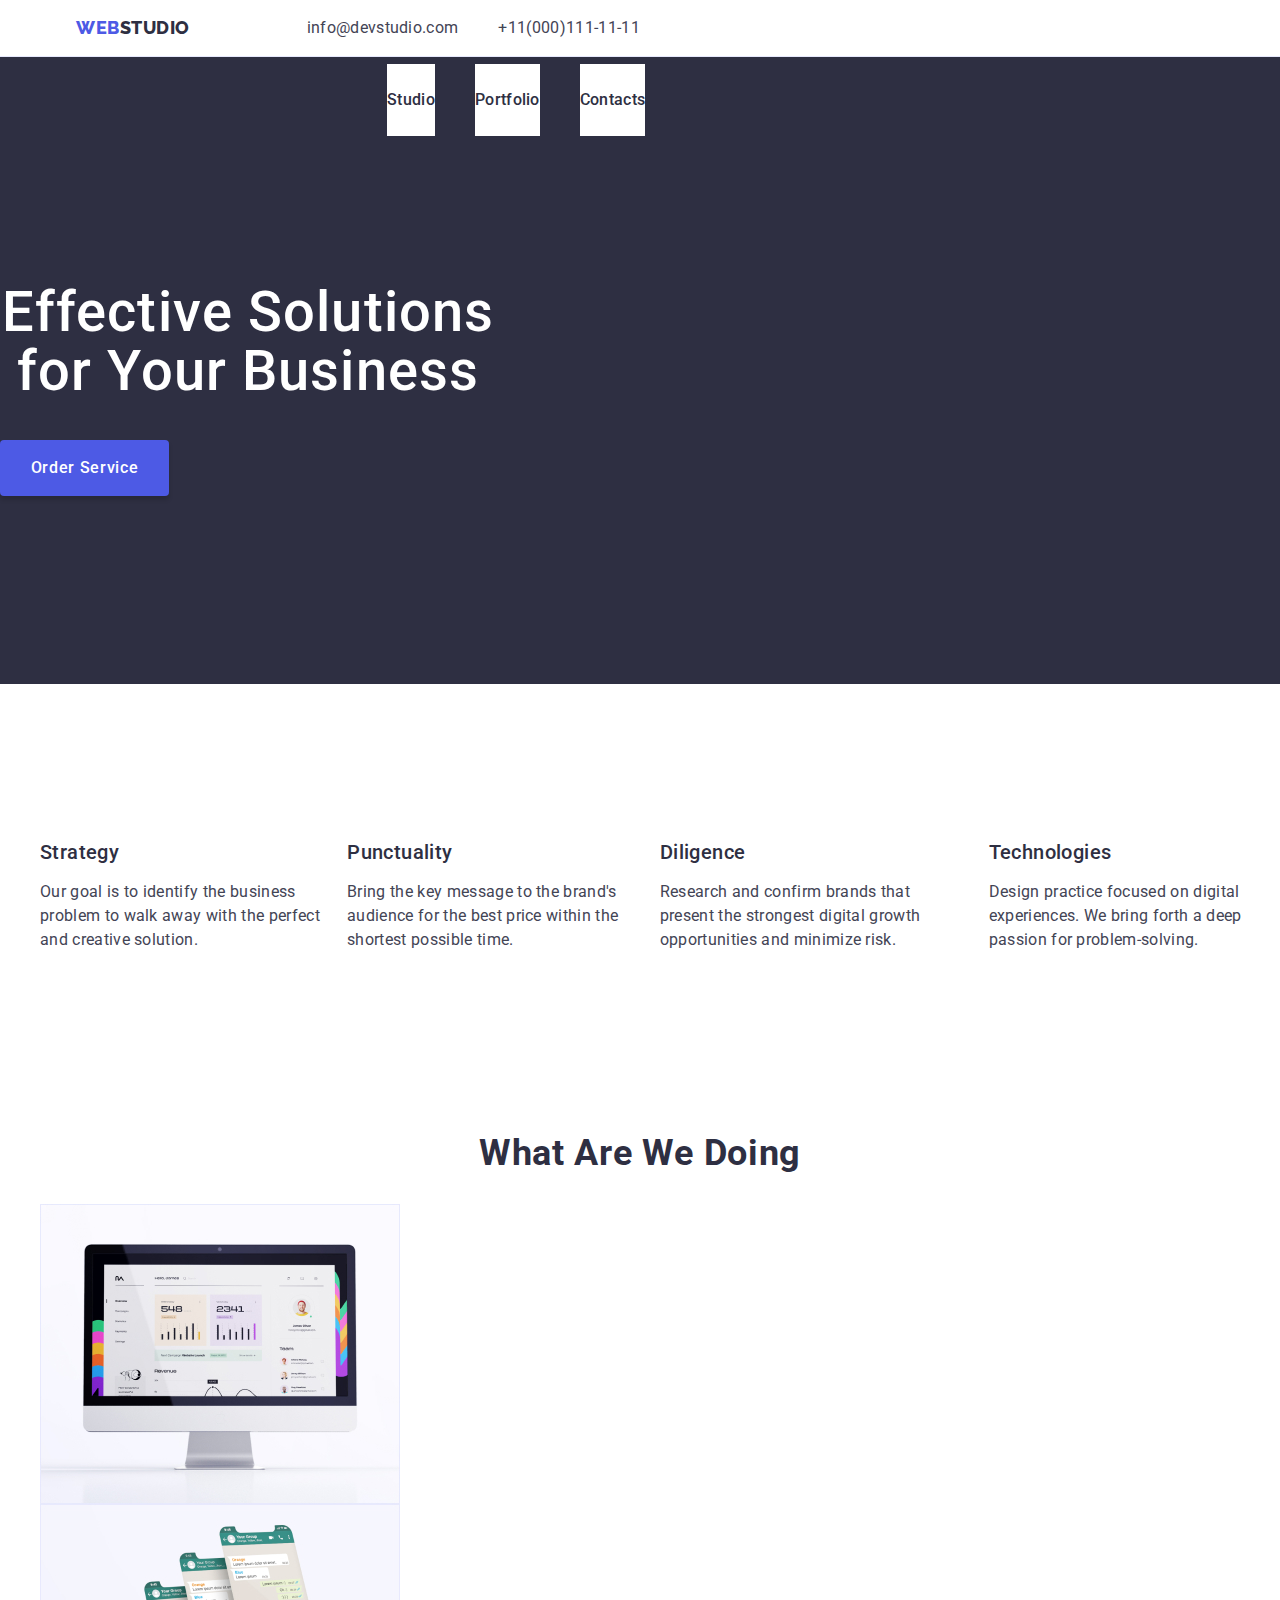
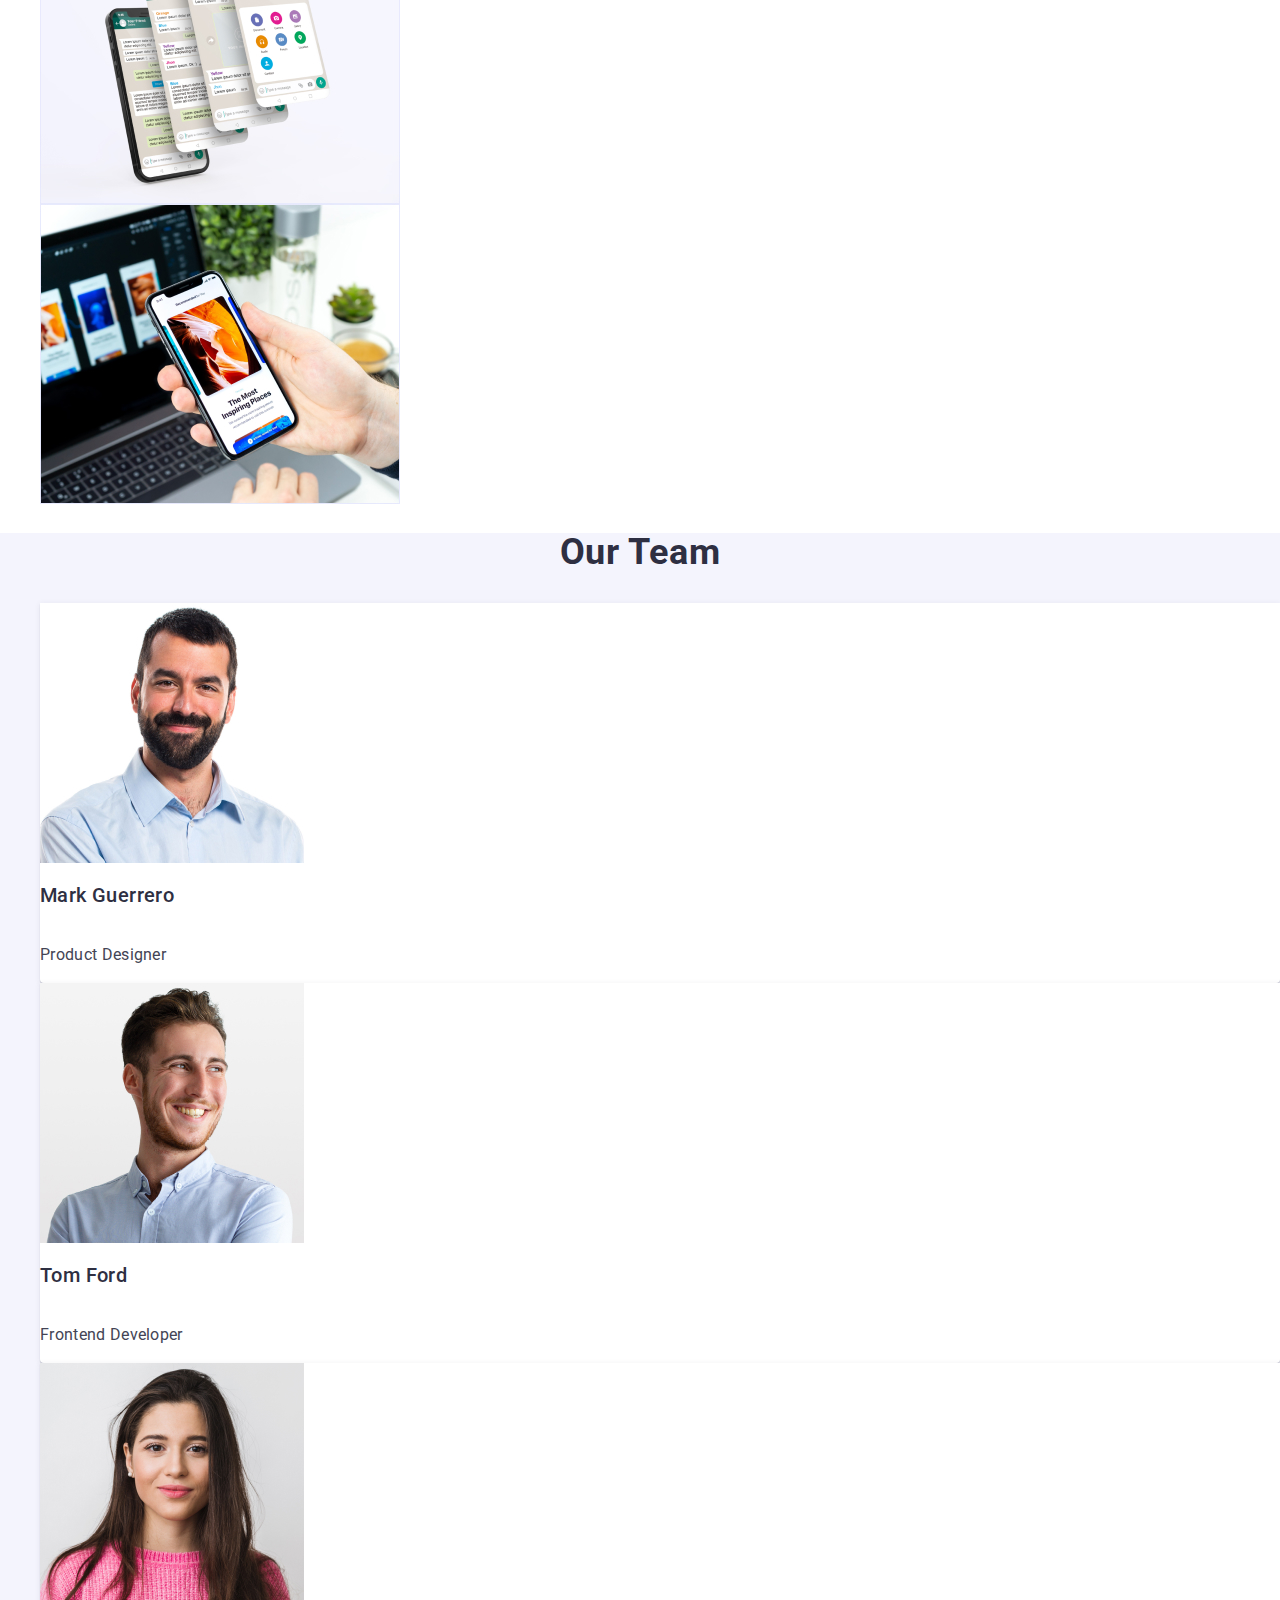
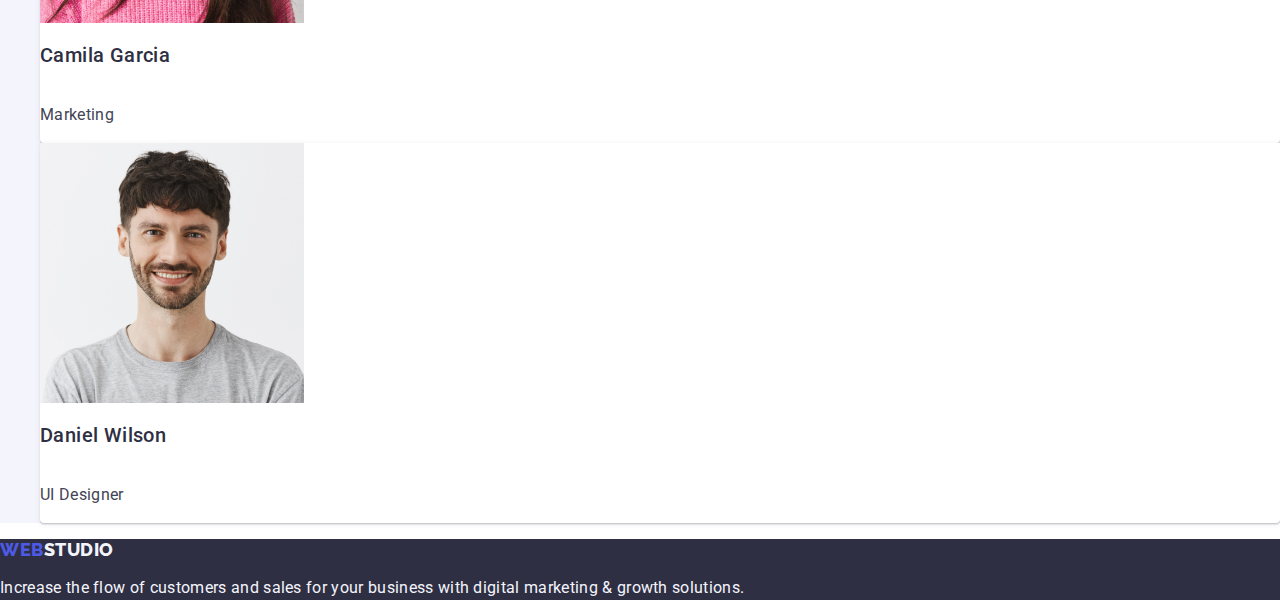
==== index.html @ 5488b792 "123" ====
<!DOCTYPE html>
<html lang="en">
    <head>
    <meta charset="UTF-8" />
    <meta http-equiv="X-UA-Compatible" content="IE=edge" />
    <meta name="viewport" content="width=device-width, initial-scale=1.0" />
    <title>Document</title>
    <link rel="stylesheet" href="css/modern-normalize.min.css">
    <link rel="stylesheet" href="./css/styles.css" />
    <link rel="preconnect" href="https://fonts.googleapis.com">
    <link rel="preconnect" href="https://fonts.gstatic.com" crossorigin>
    <link href="https://fonts.googleapis.com/css2?family=Raleway:wght@800&family=Roboto:ital,wght@0,400;0,500;0,700;1,100&display=swap" rel="stylesheet">
</head>
 <body class="body">
    <!--hat-->
    <header class="header">
      <div class="div-head container">
        <nav class="nav-header">
        <a href="./index.html" class="logo-link link">Web<span class="logo-linktwo">Studio</span></a>
          <ul class="ul-header list">
            <li class="li-header"><a href="./index.html" class="li-headera link">Studio</a></li>
            <li class="li-header"><a href="./portfolio.html" class="li-headera link">Portfolio</a></li>
            <li class="li-header"><a href="" class="li-headera link">Contacts</a></li>
          </ul>
        </nav>
        <address class="adresa">
          <ul class="ul-adresa list">
            <li class="li-headeradress">
              <a href="mailto:info@devstudio.com" class="gmail link">info@devstudio.com</a>
            </li>
            <li class="li-headeradress">
              <a href="tel:+110001111111" class="gmail link">+11(000)111-11-11</a>
            </li>
          </ul>
        </address>
      </div>
      </header>
    <!--unique-->
    
    <main class="main">
        <!--section 1-->
        <section class="sectionone">
          <div class="div-sectionone container">
            <h1 class="sectionone-h">Effective Solutions for Your Business</h1>
            <button type="button" class="sectionone-button"><span class="button-span"> Order Service</span></button> 
          </div>
        </section>
            

    <!--section 2-->
 <section class="sectiontwo">
  <div class="div-sectitwo contrainer">
  <h2 class="visually-hidden" hidden>Features</h2>
    <ul class="ul-sectiontwo list">
        <li class="li-sectiontwoa"><h3 class="sectiontwo-h">Strategy</h3><p class="sectiontwo-p">Our goal is to identify the business problem to walk away with the perfect and creative solution.</p></li>
        <li class="li-sectiontwoa"><h3 class="sectiontwo-h">Punctuality</h3><p class="sectiontwo-p">Bring the key message to the brand's audience for the best price within the shortest possible time.</p></li>
        <li class="li-sectiontwoa"><h3 class="sectiontwo-h">Diligence</h3><p class="sectiontwo-p">Research and confirm brands that present the strongest digital growth opportunities and minimize risk.</p></li>
        <li class="li-sectiontwoa"><h3 class="sectiontwo-h">Technologies</h3><p class="sectiontwo-p">Design practice focused on digital experiences. We bring forth a deep passion for problem-solving.</p></li>
    </div>
    </ul>
</section>
<!--section 3-->
<section class="sectionthree">
    <h2 class="sectionthree-h">What are we doing</h2>
    <ul class="sectionthree-ul list">
<li class="sectionthree-lia"><img src="./images/mac.jpg" alt="photo with MacBook" width="360" class="img"/></li> 
<li class="sectionthree-lib"><img src="./images/phones.jpg" alt="photo with phone" width="360" class="img"/></li>
<li class="sectionthree-lic"><img src="./images/handphone.jpg" alt="photo with hand an phone" width="360" class="img"/></li> 
</ul>
</section>
<!--section 4-->
<section class="sectionfour">
    <h2 class="sectionfour-h">Our Team</h2>
    <ul class="sectionfour-ul list">
        <li class="sectionfour-li"><img src="./images/Mark.jpg" alt="its Mark Guerrero" width="264" class="img"><h3 class="sectionfour-he">Mark Guerrero</h3><p class="sectionfour-p">Product Designer</p></li>
        <li class="sectionfour-li"><img src="./images/Tom.jpg" alt="its Tom Ford" width="264" class="img"><h3 class="sectionfour-he">Tom Ford</h3><p class="sectionfour-p">Frontend Developer</p></li>
        <li class="sectionfour-li"><img src="./images/Camila.jpg" alt="its Camila Garcia" width="264" class="img"><h3 class="sectionfour-he">Camila Garcia</h3><p class="sectionfour-p">Marketing</p></li>
        <li class="sectionfour-li"><img src="./images/Danila.jpg" alt="its Daniel Wilson" width="264" class="img"><h3 class="sectionfour-he">Daniel Wilson</h3><p class="sectionfour-p">UI Designer</p></li>
    </ul>
</section>
</main>
<footer class="footer">
   <a href="./index.html" class="logo-linkthree link">Web<span class="logo-linkfour">Studio</span></a>
<p class="footer-p">Increase the flow of customers and sales for your business with digital marketing & growth solutions.</p>
</footer>
   </body>
</html>
---- css/styles.css ----
:root{
        --font-primary: "Roboto", "sans-serif";
        --body-text: #434455;
        --background-color: #FFFFFF;
        --color-title-h2-h3-darkbg: #2e2f42;
        --color-hover-focus: #404bbf;
        --color-partlogo-buttons: #4d5ae5;
        --color-resst: #f4f4fd;
    }
    .body {

        font-family: "Roboto", sans-serif;
        font-style: normal;
        font-weight: 400;
        font-size: 16px;
        line-height: 24px;
        letter-spacing: 0.02em;
        background-color:var(--background-color);
        color: var(--body-text); 
    }
 *,
*::before,
*::after {
  box-sizing: border-box;
}
    .header {
        border-bottom: 1px solid #E7E9FC;
    }
.div-head{
    display: flex;
    width: 1158px;
    padding: 0 15px;
    margin: 0 auto;
}
.container{

}

    .nav-header {
        /* Menu Nav */
        
        
display: flex;
flex-direction: row;
align-items: flex-start;
align-items: center; 
    }
    .link{
     text-decoration: none;
    }
    .ul-header{
        display: flex;
        flex-direction: row;
        align-items: flex-start;
        padding-top: 24px;
        padding-bottom: 24px;
        gap: 40px;
        
        position: absolute;
        width: 261px;
        height: 24px;
        left: 347px;
        top: 24px;
        
    }
    .img{
        display: block
    }
    .li-header{
        flex-direction: row;

    }
    .logo-link {
        /* Web */
        
        margin-right: 76px;
font-family: "Raleway", sans-serif;
color: var(--color-partlogo-buttons);
font-style: normal;
font-weight: 800;
line-height: 1.17;
font-size: 18px;
text-decoration: none;
/* identical to box height, or 117% */


display: flex;
align-items: center;
letter-spacing: 0.03em;
text-transform: uppercase;
    }
    .logo-linktwo {
       /*Studio*/
        width: 71px;
        height: 21px;
        
font-family: "Raleway", sans-serif;
color: var(--color-title-h2-h3-darkbg);
font-style: normal;
font-weight: 800;
line-height: 1.17;
font-size: 18px;
text-decoration: none;


/* identical to box height, or 117% */

display: flex;
align-items: center;
letter-spacing: 0.03em;
text-transform: uppercase;
    }
    .ul-header {
        
font-family: 'Roboto', "sans-serif";
font-style: normal;
font-weight: 500;
font-size: 16px;
line-height: 24px;
letter-spacing: 0.02em;
        list-style: none;

       
    }
    .list{
        
    }
    .li-headera{ 
        display: list-item;
        font-family: "Roboto";
        font-style: normal;
        font-weight: 500;
        font-size: 16px;
        line-height: 24px;
        letter-spacing: 0.02em;
        color: var(--color-title-h2-h3-darkbg);
        background-color: #FFFFFF;
        cursor: pointer;
        flex-direction: row;
        padding: 24px 0;
        text-decoration: none;
        list-style: none;
    }

    .li-header{
        display: list-item;
        font-family: "Roboto";
        font-style: normal;
        font-weight: 500;
        font-size: 16px;
        line-height: 24px;
        letter-spacing: 0.02em;
        color: var(--color-title-h2-h3-darkbg);
        background-color: #FFFFFF;
        cursor: pointer;
        flex-direction: row;
        list-style: none;
        text-decoration: none;
    }
    
    .li-headera:focus,
    .li-headera:hover{
        color: #404bbf;
    }
    .adresa {
        font-family: 'Roboto';
font-style: normal;
display: flex;
gap: 40px;
    }
    .ul-adresa {
        display: flex;
        gap: 40px;
    }
    .li-headeradress{

        
font-family: 'Roboto';
font-style: normal;
text-decoration: none;
list-style: none;
display: inline;
    }
    .gmail{
      
        color: var(--body-text);
        text-decoration: none;
        list-style: none;
        font-weight: 400;
        font-size: 16px;
        line-height: 24px;
        list-style: none;
    }


.gmail:hover,
.gmail:focus{
    color: #404bbf;
}



    .main {

    }
    .sectionone{
        background: var(--color-title-h2-h3-darkbg);
        padding: 188px 0
;
    }
    .sectionone-h {
        max-width: 496px;

/* Header 1 */

font-family: "Roboto", sans-serif;
font-style: normal;
font-weight: 500;
line-height: 1.07;
font-size: 56px;
color: var(--background-color);
/* or 107% */

text-align: center;
letter-spacing: 0.02em;
    }
    .sectionone-button{
       min-width: 169px;
       height: 56px;
/* Button */
font-family: "Roboto", sans-serif;
font-weight: 500;
font-size: 16px;
line-height: 1.5;
letter-spacing: 0.04em;
color:#FFFFFF;
cursor: pointer;
/* Auto layout */
display: block;
border: none;







/* IRIS */

background: var(--color-partlogo-buttons);
box-shadow: 0px 4px 4px rgba(0, 0, 0, 0.15);
border-radius: 4px;
    }
    .sectionone-button:hover{
        background-color: #404BBF;
    }
    .sectionone-button:focus{
        background-color: #404BBF;
    }
    .button-span{
      
        
        /* Button Text */
        
        font-family: "Roboto", sans-serif;
        font-style: normal;
        font-weight: 500;
        font-size: 16px;
        line-height: 24px;
        /* identical to box height, or 150% */
        
        
    }
    .sectiontwo {
        padding: 120px 0;
        
    }
    .visually-hidden {
        

        margin: -1px;
        border: 0;
        padding: 0;
    
        white-space: nowrap;
        clip-path: inset(100%);
        clip: rect(0 0 0 0);
        overflow: hidden;
    }
    .ul-sectiontwo {
        list-style: none;
        text-decoration: none;
        display: flex;
        gap: 24px; 
        
    }
    .li-sectiontwoa {
        
        




    }
    .li-sectiontwob{
        width: calc((100% - 72px) / 4);



    }
    .li-sectiontwoc{
        
        
        

    }
    .li-sectiontwod{
        
        
      

    }

    .sectiontwo-h {


/* Header 3 */

font-family: 'Roboto';
font-style: normal;
font-weight: 500;
font-size: 20px;
line-height: 24px;
/* identical to box height, or 120% */
margin-bottom: 8px;
letter-spacing: 0.02em;



color: var(--color-title-h2-h3-darkbg);


/* Inside auto layout */


        
    }
    .sectiontwo-p {

/* Body */

font-family: 'Roboto';
font-style: normal;
font-weight: 400;
font-size: 16px;
line-height: 24px;
/* or 150% */

letter-spacing: 0.02em;

/* SLATE */

color: var(--body-text);


/* Inside auto layout */


    }
    .sectionthree {
        
        
    }
    .sectionthree-h {
        


/* Header 2 */

font-family: 'Roboto';
font-style: normal;
font-weight: 700;
font-size: 36px;
line-height: 1.11;
/* identical to box height, or 111% */

text-align: center;
letter-spacing: 0.02em;
text-transform: capitalize;



color: var(--color-title-h2-h3-darkbg);
    }
    .sectionthree-ul{
        list-style: none;
        text-decoration: none;
    }
    .sectionthree-lia {
       




    }
    .sectionthree-lib{
       



    }
    .sectionthree-lic{
     
        
        
        
    }
    .sectionfour {



/* CLOUD */

background: #F4F4FD;


    }
   

    .sectionfour-h{
       
        
        
        /* Header 2 */
        
        font-family: 'Roboto';
        font-style: normal;
        font-weight: 700;
        font-size: 36px;
        line-height: 1.11;
        /* identical to box height, or 111% */
        
        text-align: center;
        letter-spacing: 0.02em;
        text-transform: capitalize;
        
        /* NAVY BLUE */
        
        color: var(--color-title-h2-h3-darkbg);
        
    }
    .sectionfour-he {


/* Header 3 */

font-family: 'Roboto';
font-style: normal;
font-weight: 500;
font-size: 20px;
line-height: 24px;
/* identical to box height, or 120% */


letter-spacing: 0.02em;

/* NAVY BLUE */

color: var(--color-title-h2-h3-darkbg);


/* Inside auto layout */



    }
    
    .sectionfour-ul {
        list-style: none;
        text-decoration: none;

   
    }
    .sectionfour-li {
        display: flex;
    flex-direction: column;

    background: #FFFFFF;
    box-shadow: 0px 1px 6px rgba(46, 47, 66, 0.08), 0px 1px 1px rgba(46, 47, 66, 0.16), 0px 2px 1px rgba(46, 47, 66, 0.08);
    border-radius: 0px 0px 4px 4px;
    }

    .sectionfour-p {
       

/* Body */

font-family: 'Roboto';
font-style: normal;
font-weight: 400;
font-size: 16px;
line-height: 24px;
/* identical to box height, or 150% */


letter-spacing: 0.02em;

/* SLATE */

color: var(--body-text);


/* Inside auto layout */



    }
.footer{
  
    
    /* NAVY BLUE */
    
    background: #2E2F42;
}
    .logo-linkthree{
       
        
        font-family: "Raleway", sans-serif;
        font-style: normal;
        font-weight: 800;
        font-size: 18px;
      
        /* identical to box height, or 117% */
        
        display: flex;
        align-items: center;
        letter-spacing: 0.03em;
        line-height: 1.17;
        text-transform: uppercase;
        list-style: none;
        text-decoration: none;
        /* IRIS */
        
       color: var(--color-partlogo-buttons);
        
        
        /* Inside auto layout */
        
 
    }
    .logo-linkfour{
      
font-family: "Raleway", sans-serif;
font-style: normal;
font-weight: 800;
font-size: 18px;
line-height: 1.17;

/* identical to box height, or 117% */

display: flex;
align-items: center;
letter-spacing: 0.03em;
text-transform: uppercase;
list-style: none;
text-decoration: none;

color: var(--color-resst);




        
    }
    .footer-p {

/* Body */

font-family: "Roboto";
font-style: normal;
font-weight: 400;
font-size: 16px;
line-height: 24px;
/* or 150% */

letter-spacing: 0.02em;

/* CLOUD */

color: var(--color-resst);

}
.port-main {
    list-style: none;
    text-decoration: none;
}
.port-mainul {
    
    list-style: none;
    text-decoration: none;


}
.port-mainli {
    list-style: none;
    text-decoration: none;

}
.button-text{
    

    font-family: "Roboto", sans-serif;
    font-style: normal;
    font-weight: 500;
    font-size: 16px;
    line-height: 1.5;

    display: flex;
    align-items: center;
    text-align: center;
    letter-spacing: 0.04em;
    color: var(--color-partlogo-buttons);
    cursor: pointer;


}

.button-linkp{

    box-sizing: border-box;
    display: flex;
    flex-direction: row;
    justify-content: center;
    align-items: center;
    font-family: "Roboto", sans-serif;
    font-style: normal;
    font-weight: 500;
    font-size: 16px;
    line-height: 1.5;
    letter-spacing: 0.04em;
    color: var(--color-partlogo-buttons);
    background: #F4F4FD;
    border: 1px solid #E7E9FC;
    border-radius: 4px;
    cursor: pointer;

}
.button-linkp:focus,
.button-linkp:hover{
    color:#FFFFFF;
    background-color: #404BBF;
}
.port-section {
   
}
.port-sectionul {
    list-style: none;
text-decoration: none;
}
.port-sectionlia {
    box-sizing: border-box;



/* WHITE

Header background, team card background
*/
background: #FFFFFF;
/* CORNFLOWER */

border: 1px solid #E7E9FC;
}

.port-sectionlib {
    box-sizing: border-box;

  
    
    /* WHITE
    
    Header background, team card background
    */
    background: #FFFFFF;
    /* CORNFLOWER */
    
    border: 1px solid #E7E9FC;
}
.port-sectionlic {
/* Project Card 3 */


box-sizing: border-box;




/* WHITE

Header background, team card background
*/
background: #FFFFFF;
/* CORNFLOWER */

border: 1px solid #E7E9FC;
}
.port-sectionlid {
/* Project Card 1 */


box-sizing: border-box;




/* WHITE

Header background, team card background
*/
background: #FFFFFF;
/* CORNFLOWER */

border: 1px solid #E7E9FC;
}
.port-sectionlii{
    /* Project Card 2 */


box-sizing: border-box;




/* WHITE

Header background, team card background
*/
background: #FFFFFF;
/* CORNFLOWER */

border: 1px solid #E7E9FC;
}
.port-sectionlif{
    /* Project Card 3 */


box-sizing: border-box;




/* WHITE

Header background, team card background
*/
background: #FFFFFF;
/* CORNFLOWER */

border: 1px solid #E7E9FC;
}
.port-sectionlig{
    /* Project Card 1 */


box-sizing: border-box;




/* WHITE

Header background, team card background
*/
background: #FFFFFF;
/* CORNFLOWER */

border: 1px solid #E7E9FC;
}
.port-sectionlih{
    /* Project Card 2 */


box-sizing: border-box;




/* WHITE

Header background, team card background
*/
background: #FFFFFF;
/* CORNFLOWER */

border: 1px solid #E7E9FC;
}
.port-sectionlie{
    /* Project Card 3 */


box-sizing: border-box;




/* WHITE

Header background, team card background
*/
background: #FFFFFF;
/* CORNFLOWER */

border: 1px solid #E7E9FC;
}

.title {
    font-weight: 500;
    font-size: 20px;
    line-height: 1.2;
    letter-spacing: 0.02em;
    color:var(--color-title-h2-h3-darkbg);

}
.titlep {
     font-size: 16px;
    line-height: 1.5;
    letter-spacing: 0.02em;
    color:var(--body-text);
}
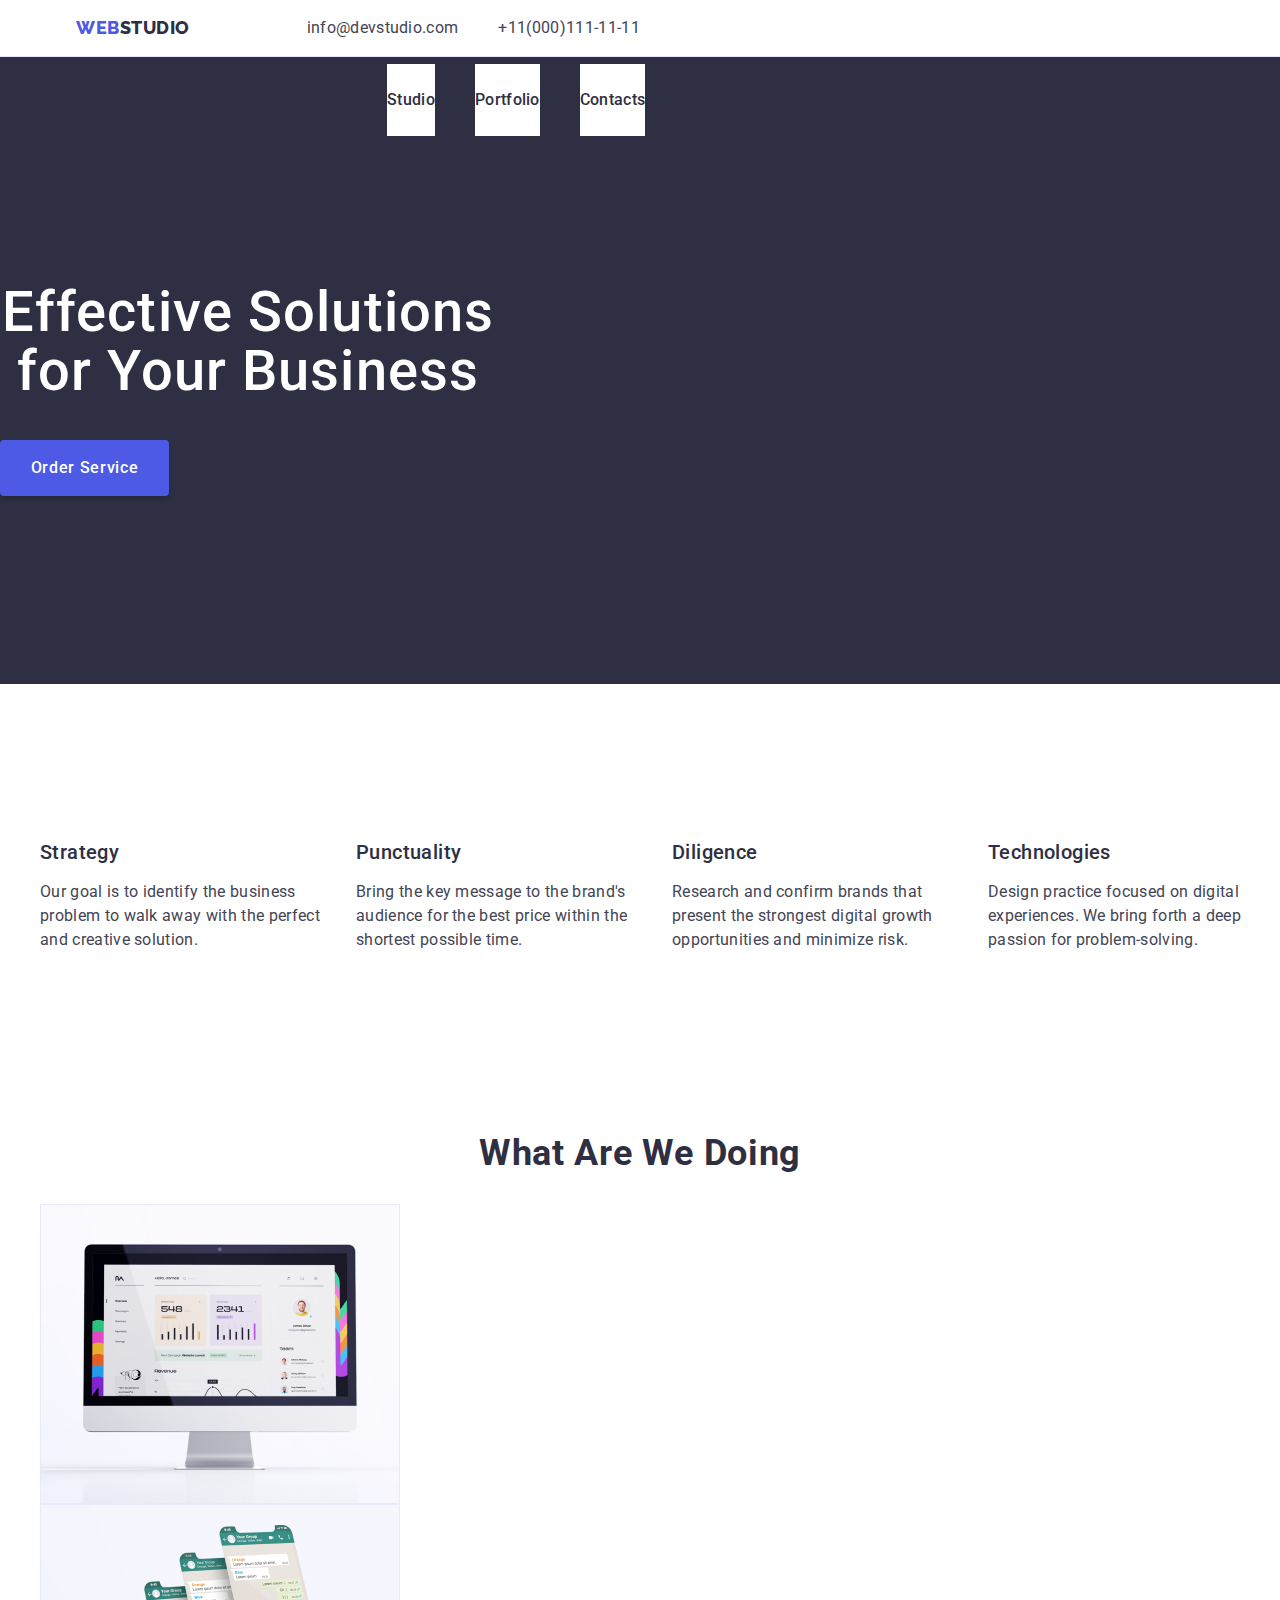
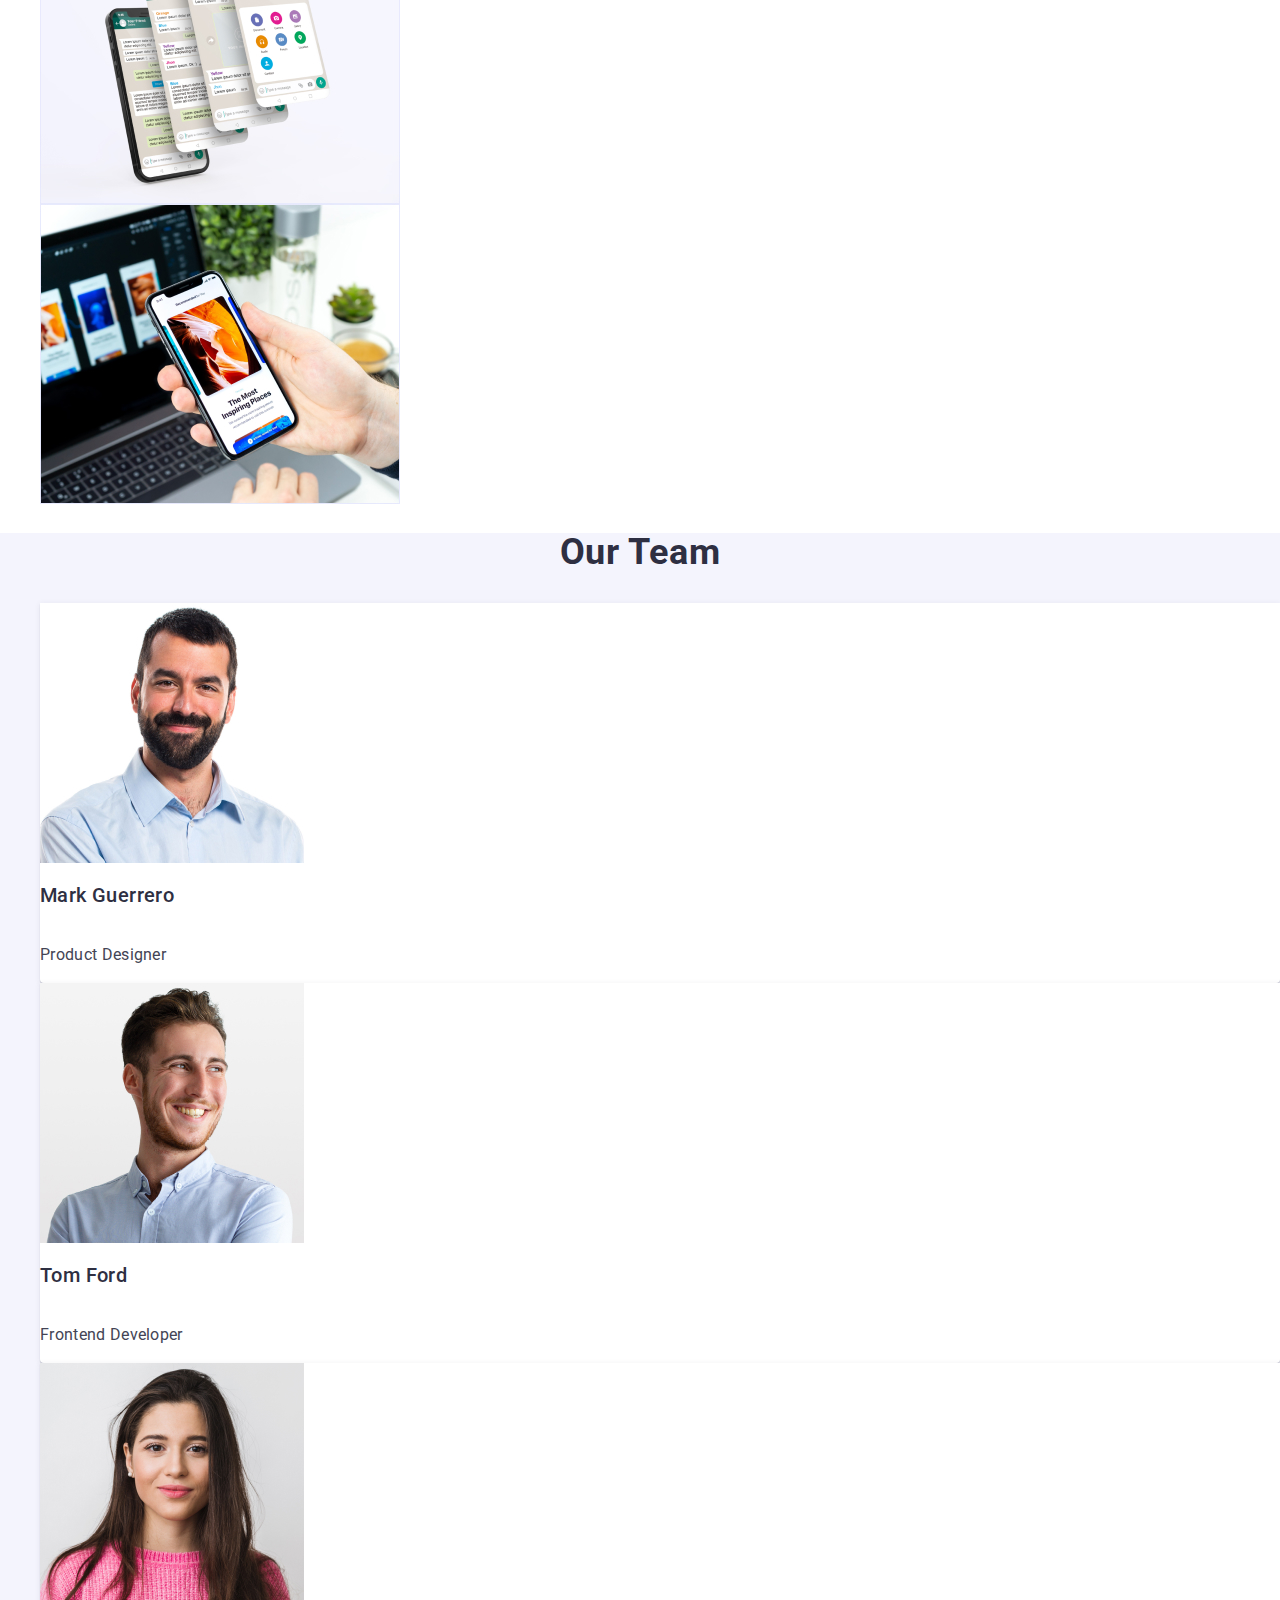
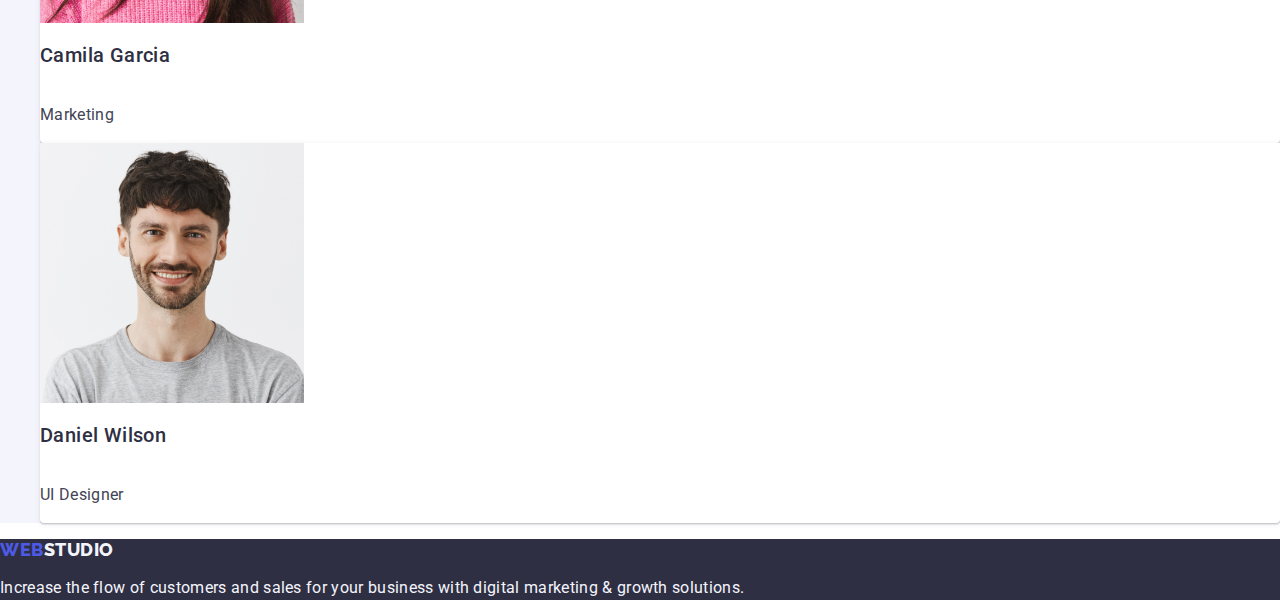
==== commit d9e1fd19: "123" ====
--- a/index.html
+++ b/index.html
@@ -49,15 +49,15 @@
 
     <!--section 2-->
  <section class="sectiontwo">
-  <div class="div-sectitwo contrainer">
+  <div class="div-sectitwo container">
   <h2 class="visually-hidden" hidden>Features</h2>
     <ul class="ul-sectiontwo list">
         <li class="li-sectiontwoa"><h3 class="sectiontwo-h">Strategy</h3><p class="sectiontwo-p">Our goal is to identify the business problem to walk away with the perfect and creative solution.</p></li>
         <li class="li-sectiontwoa"><h3 class="sectiontwo-h">Punctuality</h3><p class="sectiontwo-p">Bring the key message to the brand's audience for the best price within the shortest possible time.</p></li>
         <li class="li-sectiontwoa"><h3 class="sectiontwo-h">Diligence</h3><p class="sectiontwo-p">Research and confirm brands that present the strongest digital growth opportunities and minimize risk.</p></li>
         <li class="li-sectiontwoa"><h3 class="sectiontwo-h">Technologies</h3><p class="sectiontwo-p">Design practice focused on digital experiences. We bring forth a deep passion for problem-solving.</p></li>
-    </div>
     </ul>
+  </div>
 </section>
 <!--section 3-->
 <section class="sectionthree">
--- a/css/styles.css
+++ b/css/styles.css
@@ -295,7 +295,7 @@
         
     }
     .li-sectiontwoa {
-        
+        width: calc((100% - 72px) / 4);
         
 
 
@@ -303,7 +303,7 @@
 
     }
     .li-sectiontwob{
-        width: calc((100% - 72px) / 4);
+        
 
 
 
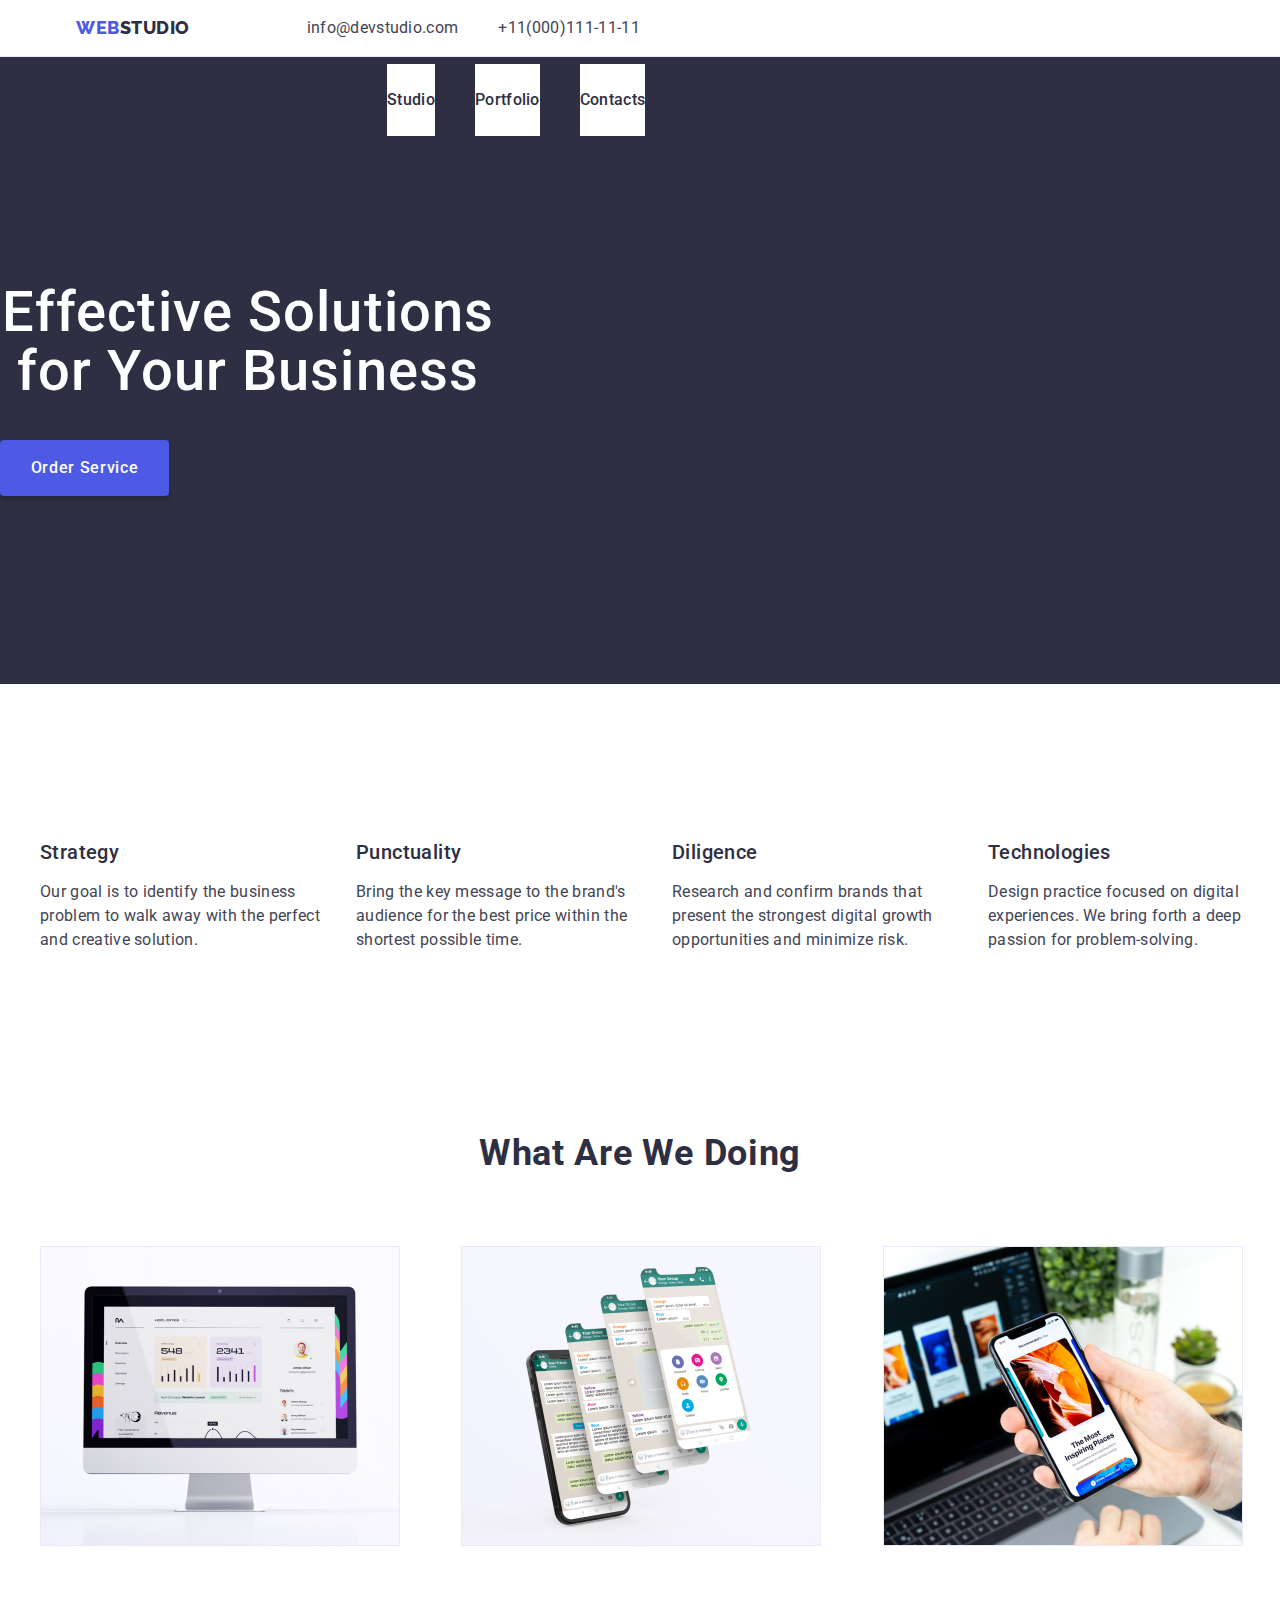
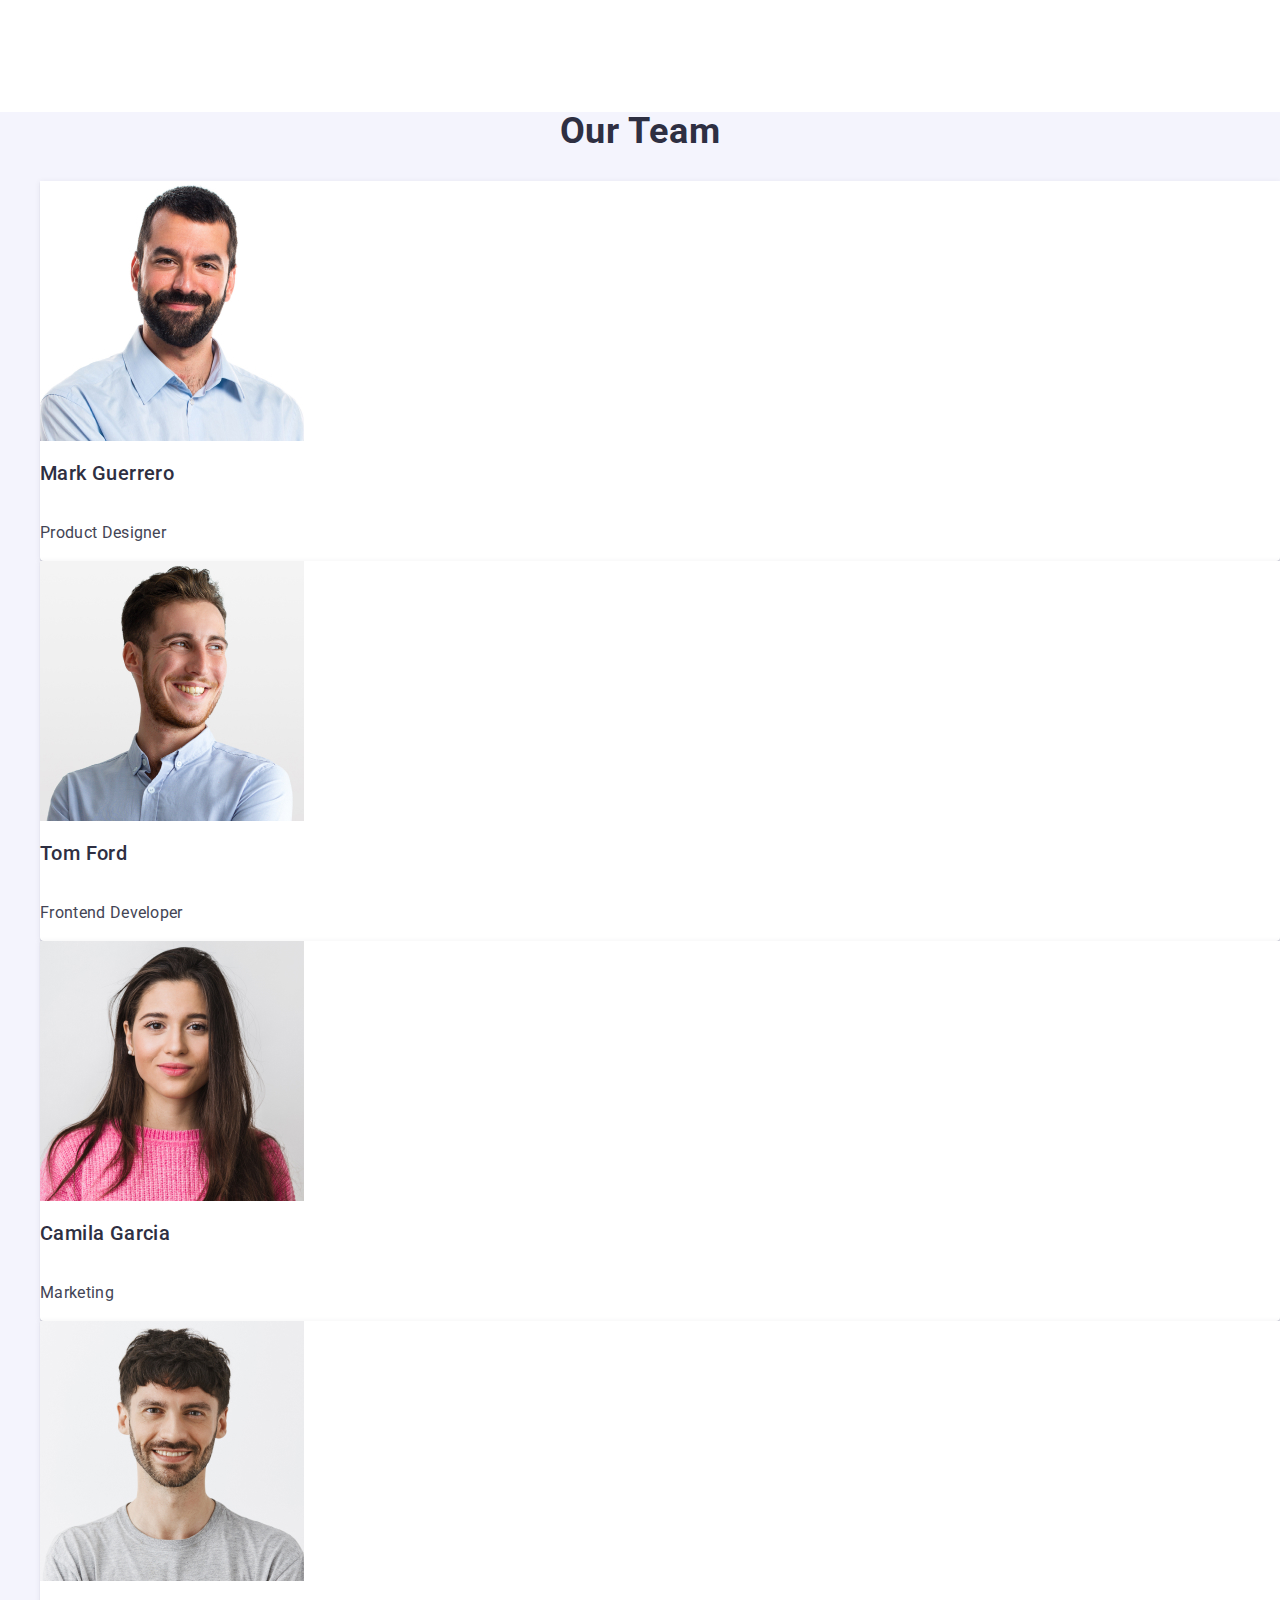
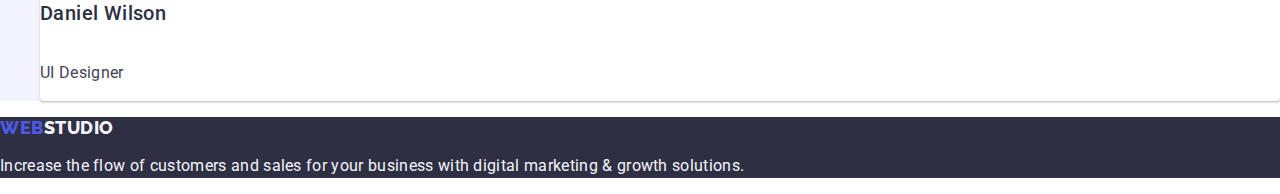
==== commit 6fa1e942: "123" ====
--- a/index.html
+++ b/index.html
@@ -61,12 +61,14 @@
 </section>
 <!--section 3-->
 <section class="sectionthree">
+  <div class="div-sectionthree container">
     <h2 class="sectionthree-h">What are we doing</h2>
     <ul class="sectionthree-ul list">
 <li class="sectionthree-lia"><img src="./images/mac.jpg" alt="photo with MacBook" width="360" class="img"/></li> 
-<li class="sectionthree-lib"><img src="./images/phones.jpg" alt="photo with phone" width="360" class="img"/></li>
-<li class="sectionthree-lic"><img src="./images/handphone.jpg" alt="photo with hand an phone" width="360" class="img"/></li> 
+<li class="sectionthree-lia"><img src="./images/phones.jpg" alt="photo with phone" width="360" class="img"/></li>
+<li class="sectionthree-lia"><img src="./images/handphone.jpg" alt="photo with hand an phone" width="360" class="img"/></li> 
 </ul>
+</div>
 </section>
 <!--section 4-->
 <section class="sectionfour">
--- a/css/styles.css
+++ b/css/styles.css
@@ -294,9 +294,11 @@
         gap: 24px; 
         
     }
+    
+
     .li-sectiontwoa {
-        width: calc((100% - 72px) / 4);
-        
+        
+     flex-basis: calc((100% - 72px) / 4)
 
 
 
@@ -368,12 +370,12 @@
 
     }
     .sectionthree {
-        
+        padding-bottom: 120px;
         
     }
     .sectionthree-h {
         
-
+        margin-bottom: 72px;
 
 /* Header 2 */
 
@@ -395,10 +397,12 @@
     .sectionthree-ul{
         list-style: none;
         text-decoration: none;
+        display: flex; 
+        gap: 24px;
     }
     .sectionthree-lia {
        
-
+        width: calc((100% - 48px) / 3);
 
 
 
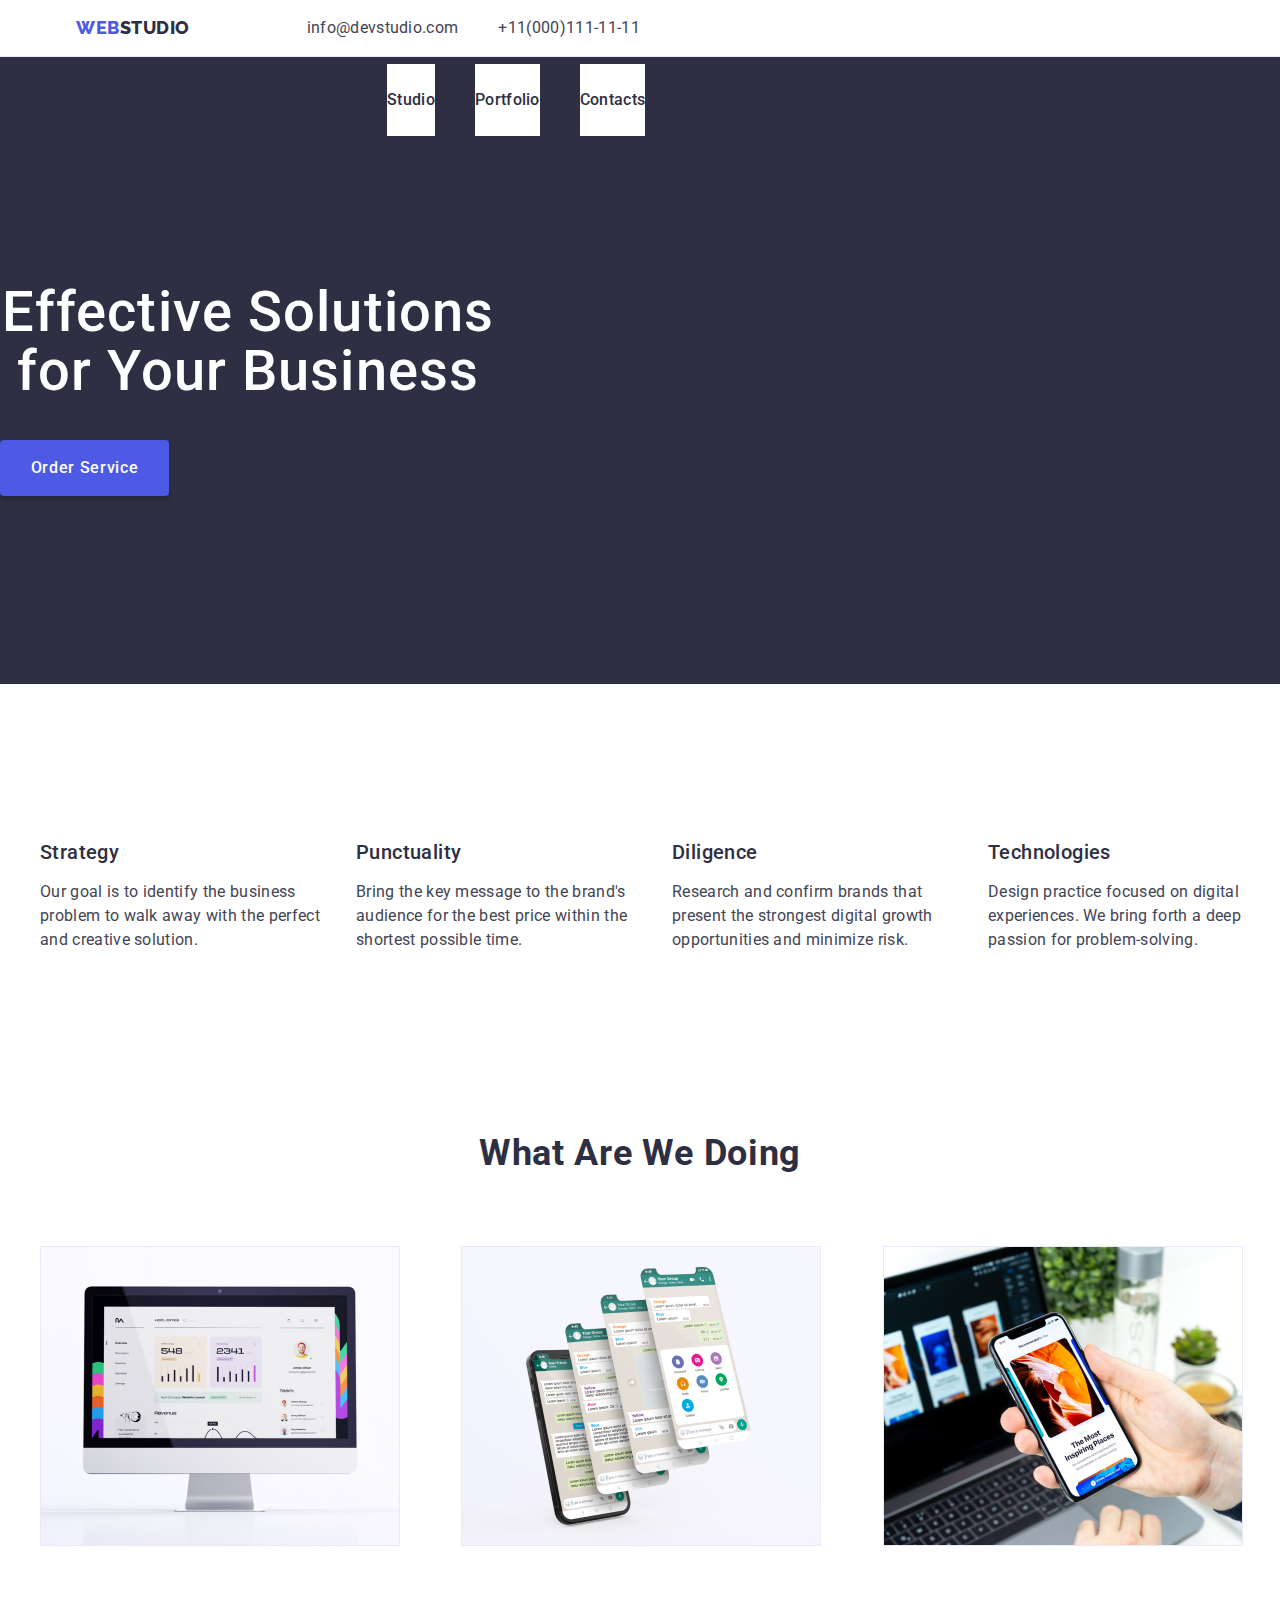
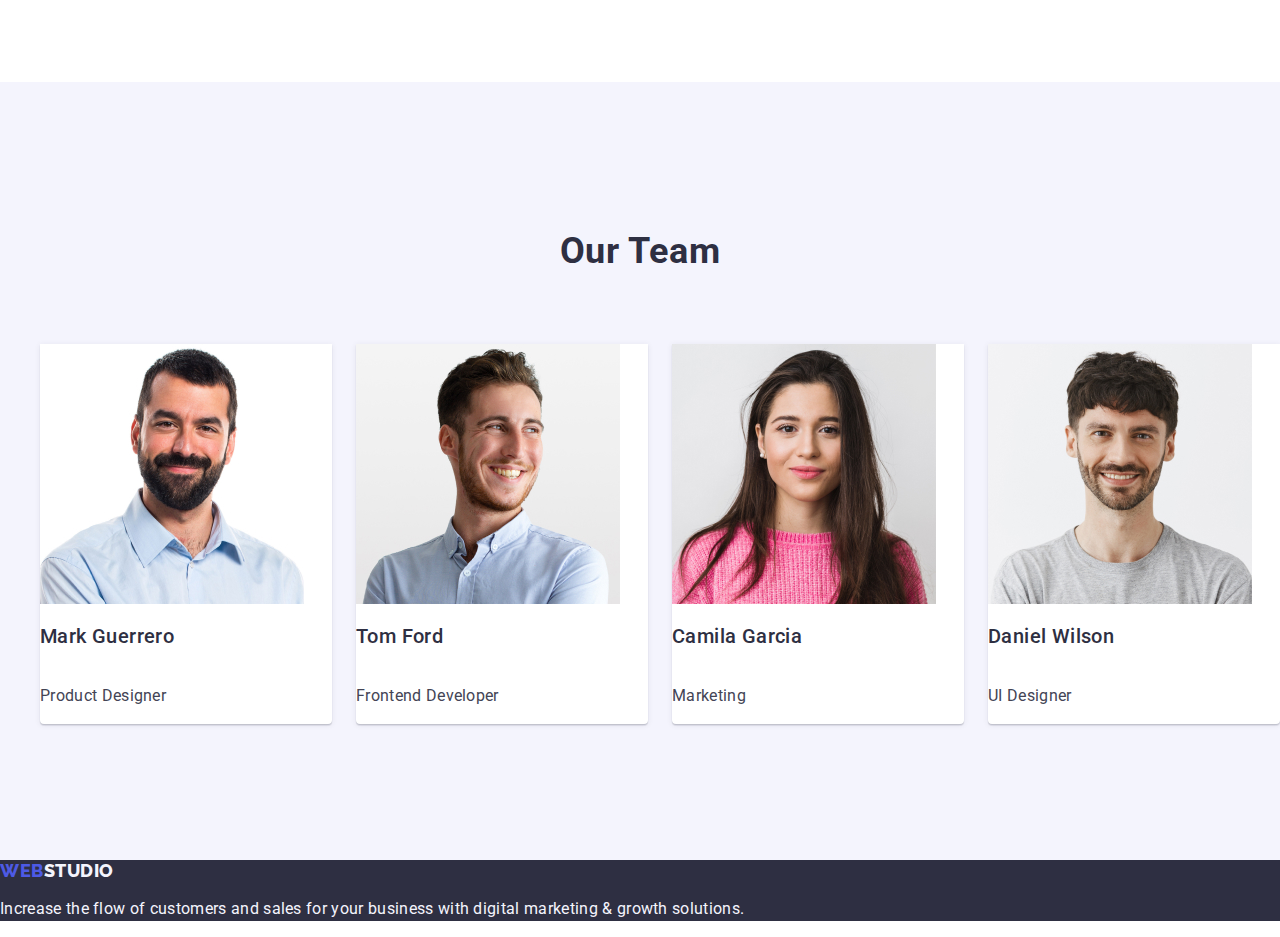
==== commit 94e15e52: "123" ====
--- a/index.html
+++ b/index.html
@@ -72,6 +72,7 @@
 </section>
 <!--section 4-->
 <section class="sectionfour">
+  <div class="div-sectionfour container">
     <h2 class="sectionfour-h">Our Team</h2>
     <ul class="sectionfour-ul list">
         <li class="sectionfour-li"><img src="./images/Mark.jpg" alt="its Mark Guerrero" width="264" class="img"><h3 class="sectionfour-he">Mark Guerrero</h3><p class="sectionfour-p">Product Designer</p></li>
@@ -79,6 +80,7 @@
         <li class="sectionfour-li"><img src="./images/Camila.jpg" alt="its Camila Garcia" width="264" class="img"><h3 class="sectionfour-he">Camila Garcia</h3><p class="sectionfour-p">Marketing</p></li>
         <li class="sectionfour-li"><img src="./images/Danila.jpg" alt="its Daniel Wilson" width="264" class="img"><h3 class="sectionfour-he">Daniel Wilson</h3><p class="sectionfour-p">UI Designer</p></li>
     </ul>
+  <div>
 </section>
 </main>
 <footer class="footer">
--- a/css/styles.css
+++ b/css/styles.css
@@ -304,24 +304,6 @@
 
 
     }
-    .li-sectiontwob{
-        
-
-
-
-    }
-    .li-sectiontwoc{
-        
-        
-        
-
-    }
-    .li-sectiontwod{
-        
-        
-      
-
-    }
 
     .sectiontwo-h {
 
@@ -405,26 +387,13 @@
         width: calc((100% - 48px) / 3);
 
 
-
-    }
-    .sectionthree-lib{
-       
-
-
-
-    }
-    .sectionthree-lic{
-     
-        
-        
-        
     }
     .sectionfour {
 
 
 
 /* CLOUD */
-
+padding: 120px 0;
 background: #F4F4FD;
 
 
@@ -436,7 +405,7 @@
         
         
         /* Header 2 */
-        
+        margin-bottom: 72px; 
         font-family: 'Roboto';
         font-style: normal;
         font-weight: 700;
@@ -482,13 +451,14 @@
     .sectionfour-ul {
         list-style: none;
         text-decoration: none;
-
+        display: flex;
+        gap: 24px;
    
     }
     .sectionfour-li {
         display: flex;
     flex-direction: column;
-
+    width: calc((100% - 72px) / 4);
     background: #FFFFFF;
     box-shadow: 0px 1px 6px rgba(46, 47, 66, 0.08), 0px 1px 1px rgba(46, 47, 66, 0.16), 0px 2px 1px rgba(46, 47, 66, 0.08);
     border-radius: 0px 0px 4px 4px;
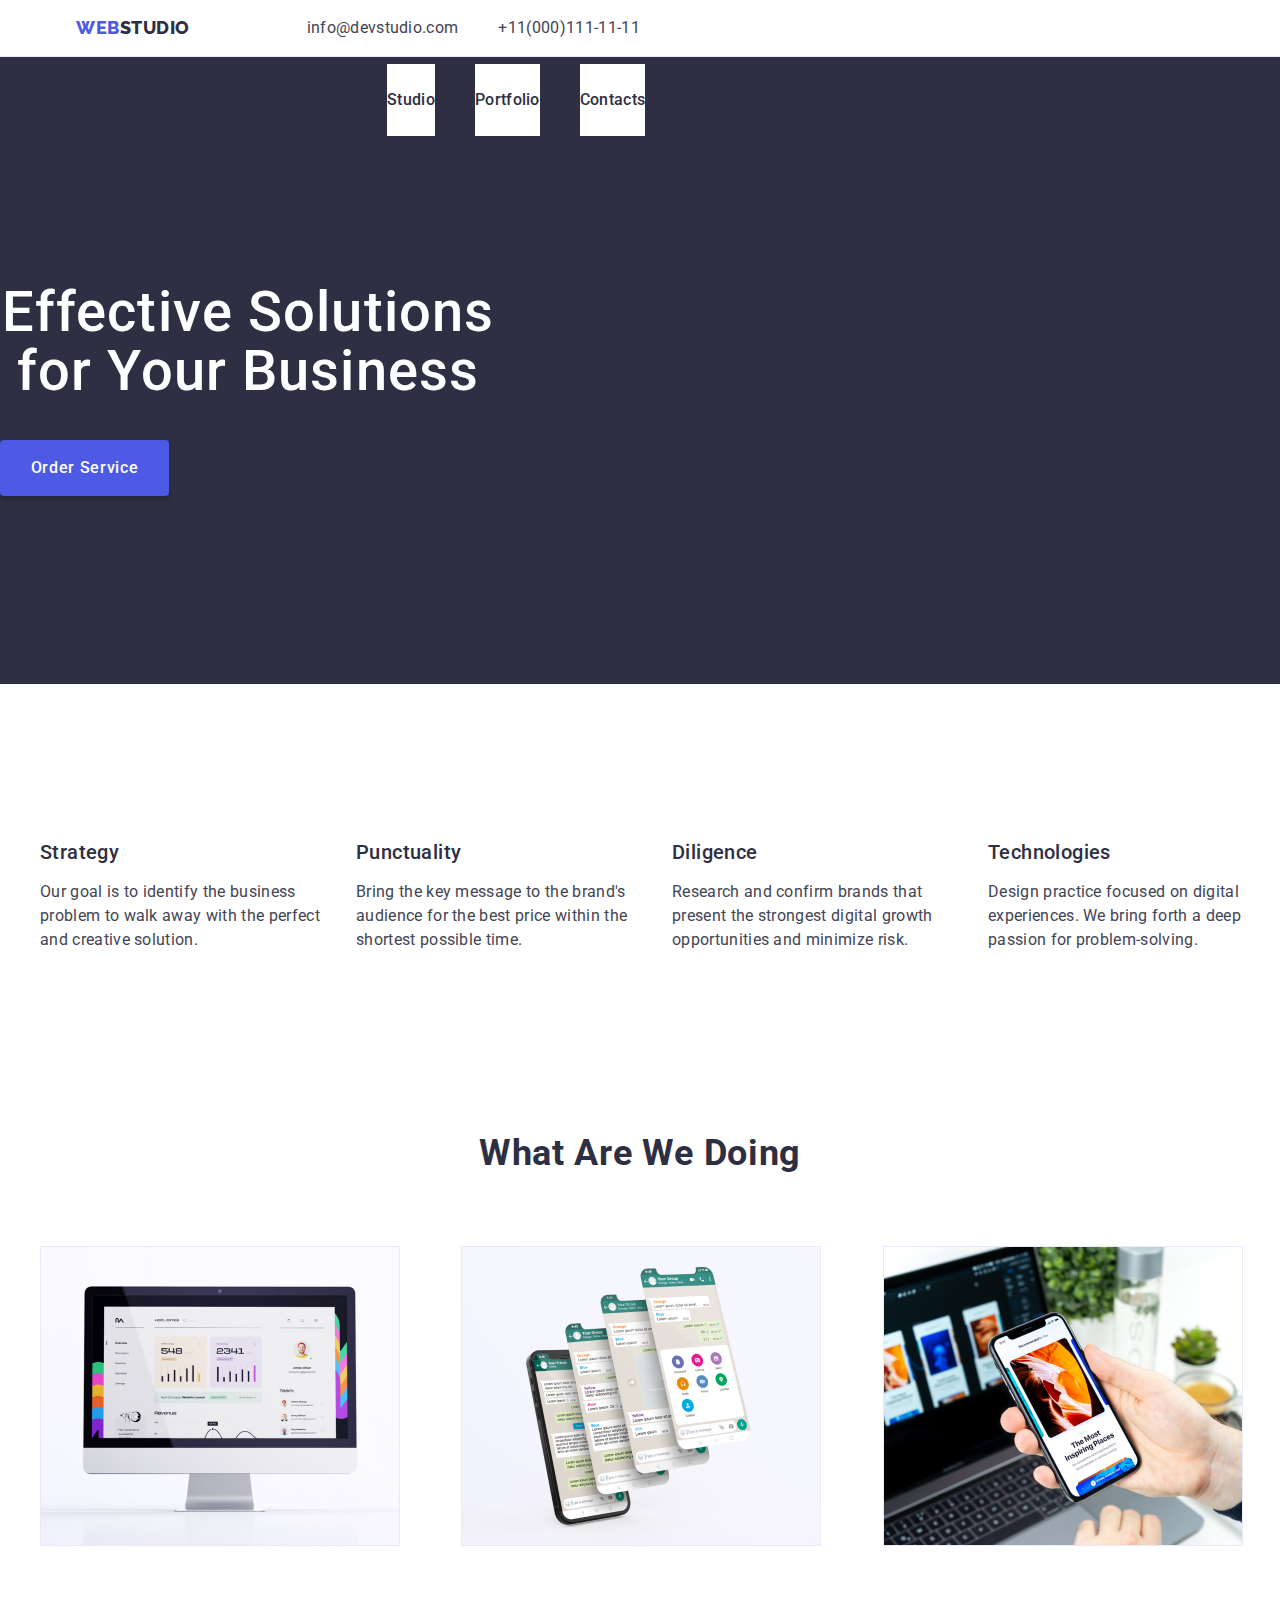
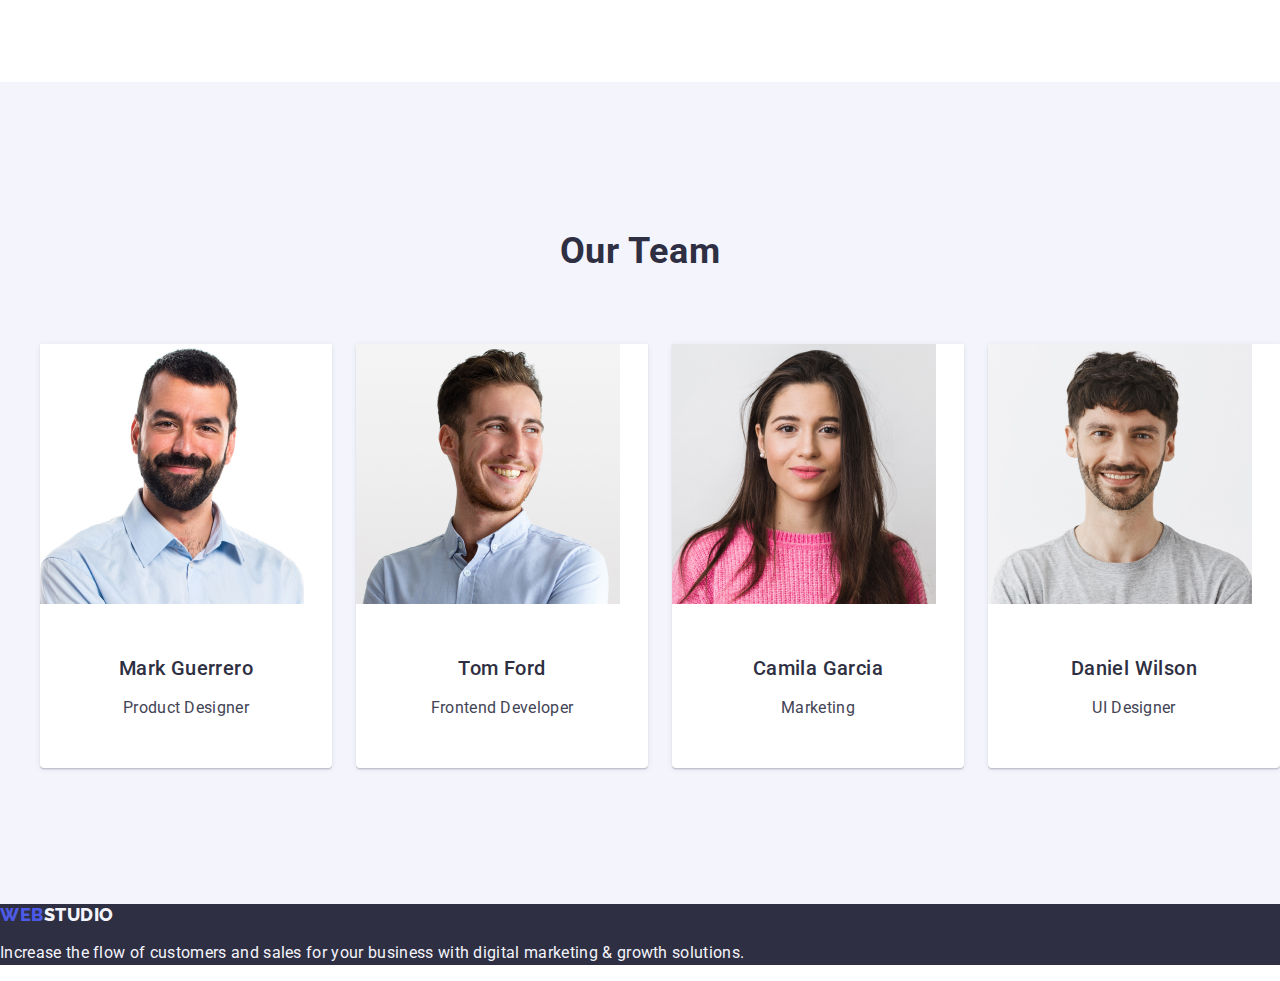
==== commit dcd63c40: "123" ====
--- a/index.html
+++ b/index.html
@@ -75,10 +75,10 @@
   <div class="div-sectionfour container">
     <h2 class="sectionfour-h">Our Team</h2>
     <ul class="sectionfour-ul list">
-        <li class="sectionfour-li"><img src="./images/Mark.jpg" alt="its Mark Guerrero" width="264" class="img"><h3 class="sectionfour-he">Mark Guerrero</h3><p class="sectionfour-p">Product Designer</p></li>
-        <li class="sectionfour-li"><img src="./images/Tom.jpg" alt="its Tom Ford" width="264" class="img"><h3 class="sectionfour-he">Tom Ford</h3><p class="sectionfour-p">Frontend Developer</p></li>
-        <li class="sectionfour-li"><img src="./images/Camila.jpg" alt="its Camila Garcia" width="264" class="img"><h3 class="sectionfour-he">Camila Garcia</h3><p class="sectionfour-p">Marketing</p></li>
-        <li class="sectionfour-li"><img src="./images/Danila.jpg" alt="its Daniel Wilson" width="264" class="img"><h3 class="sectionfour-he">Daniel Wilson</h3><p class="sectionfour-p">UI Designer</p></li>
+        <li class="sectionfour-li"><img src="./images/Mark.jpg" alt="its Mark Guerrero" width="264" class="img"><div class="div-name"><h3 class="sectionfour-he">Mark Guerrero</h3><p class="sectionfour-p">Product Designer</p></div></li>
+        <li class="sectionfour-li"><img src="./images/Tom.jpg" alt="its Tom Ford" width="264" class="img"><div class="div-name"><h3 class="sectionfour-he">Tom Ford</h3><p class="sectionfour-p">Frontend Developer</p></div></li>
+        <li class="sectionfour-li"><img src="./images/Camila.jpg" alt="its Camila Garcia" width="264" class="img"><div class="div-name"><h3 class="sectionfour-he">Camila Garcia</h3><p class="sectionfour-p">Marketing</p></div></li>
+        <li class="sectionfour-li"><img src="./images/Danila.jpg" alt="its Daniel Wilson" width="264" class="img"><div class="div-name"><h3 class="sectionfour-he">Daniel Wilson</h3><p class="sectionfour-p">UI Designer</p></div></li>
     </ul>
   <div>
 </section>
--- a/css/styles.css
+++ b/css/styles.css
@@ -426,7 +426,8 @@
 
 
 /* Header 3 */
-
+text-align: center;
+margin-bottom: 8px;
 font-family: 'Roboto';
 font-style: normal;
 font-weight: 500;
@@ -454,6 +455,9 @@
         display: flex;
         gap: 24px;
    
+    }
+    .div-name{
+        padding: 32px 16px;
     }
     .sectionfour-li {
         display: flex;
@@ -468,7 +472,7 @@
        
 
 /* Body */
-
+text-align: center;
 font-family: 'Roboto';
 font-style: normal;
 font-weight: 400;
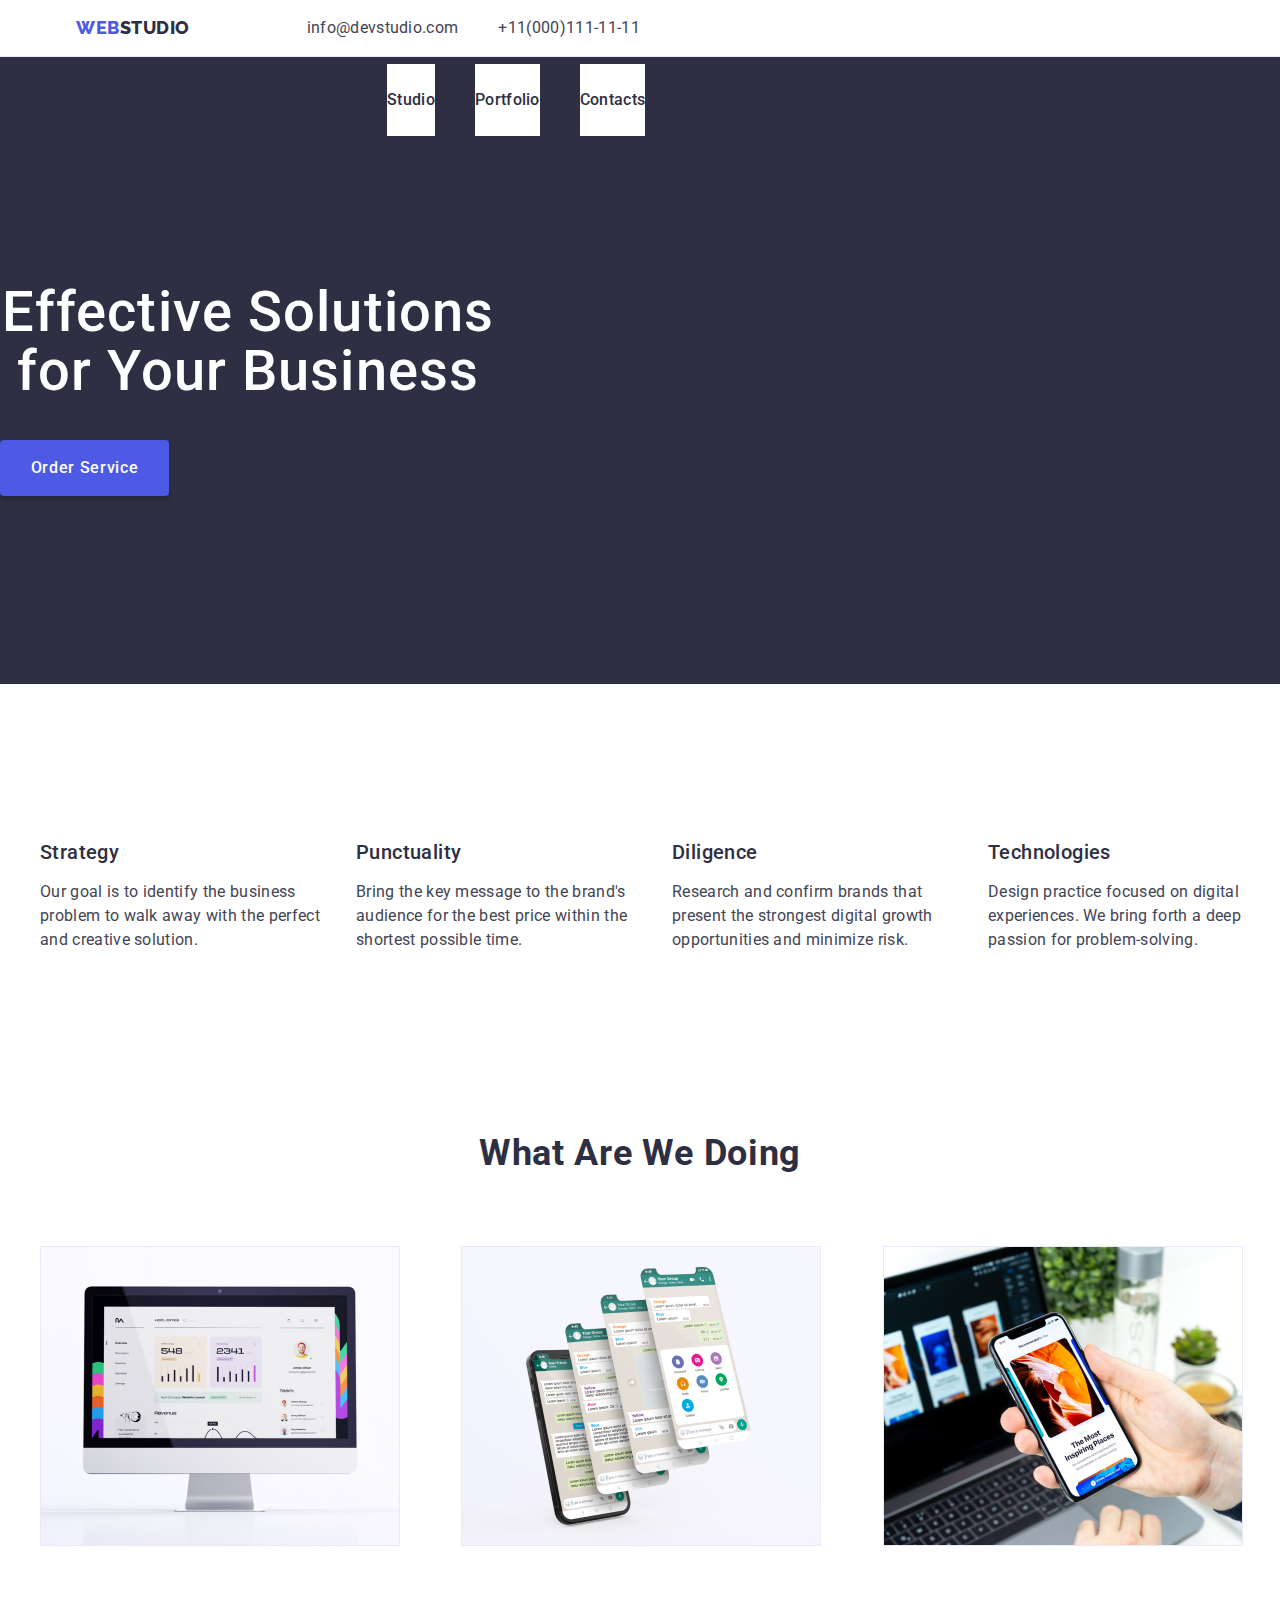
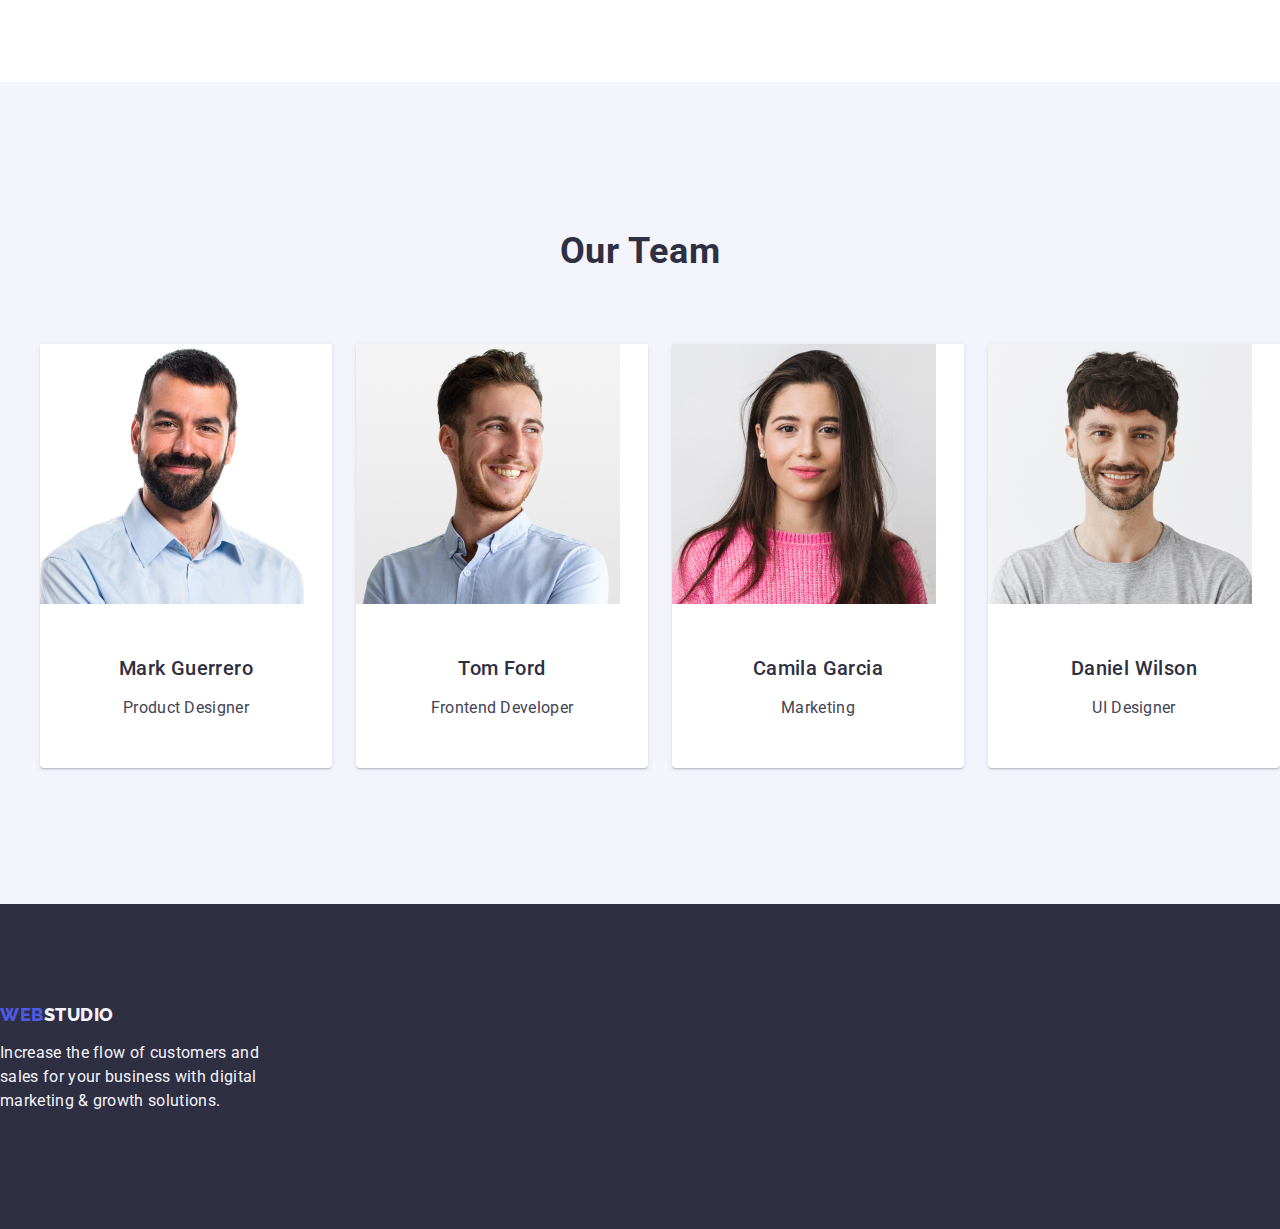
==== commit 618ae5ae: "123" ====
--- a/index.html
+++ b/index.html
@@ -84,8 +84,10 @@
 </section>
 </main>
 <footer class="footer">
+  <div class="div-footer container">
    <a href="./index.html" class="logo-linkthree link">Web<span class="logo-linkfour">Studio</span></a>
 <p class="footer-p">Increase the flow of customers and sales for your business with digital marketing & growth solutions.</p>
+</div>
 </footer>
    </body>
 </html>--- a/css/styles.css
+++ b/css/styles.css
@@ -494,7 +494,7 @@
 
     }
 .footer{
-  
+    padding: 100px 0;
     
     /* NAVY BLUE */
     
@@ -509,7 +509,8 @@
         font-size: 18px;
       
         /* identical to box height, or 117% */
-        
+        display: inline-block;
+        margin-bottom: 16px;
         display: flex;
         align-items: center;
         letter-spacing: 0.03em;
@@ -553,7 +554,7 @@
     .footer-p {
 
 /* Body */
-
+max-width: 264px;
 font-family: "Roboto";
 font-style: normal;
 font-weight: 400;
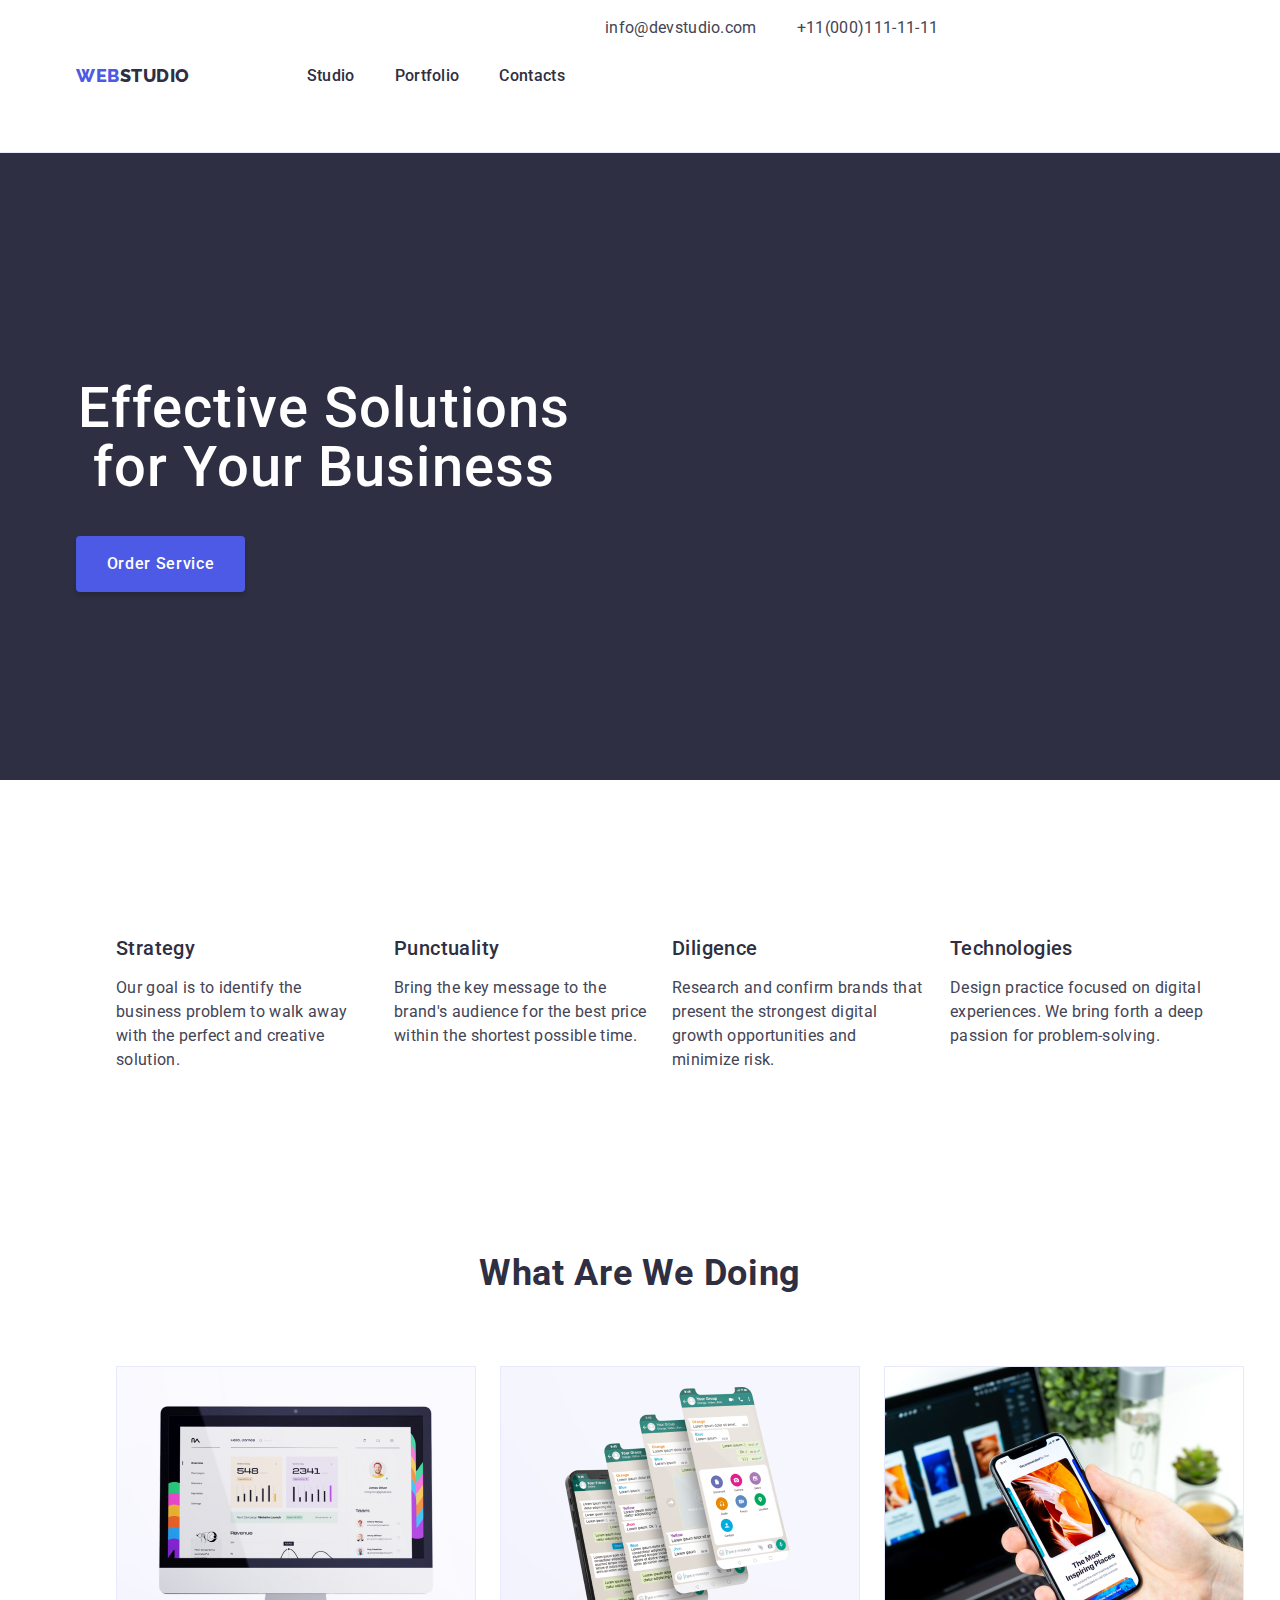
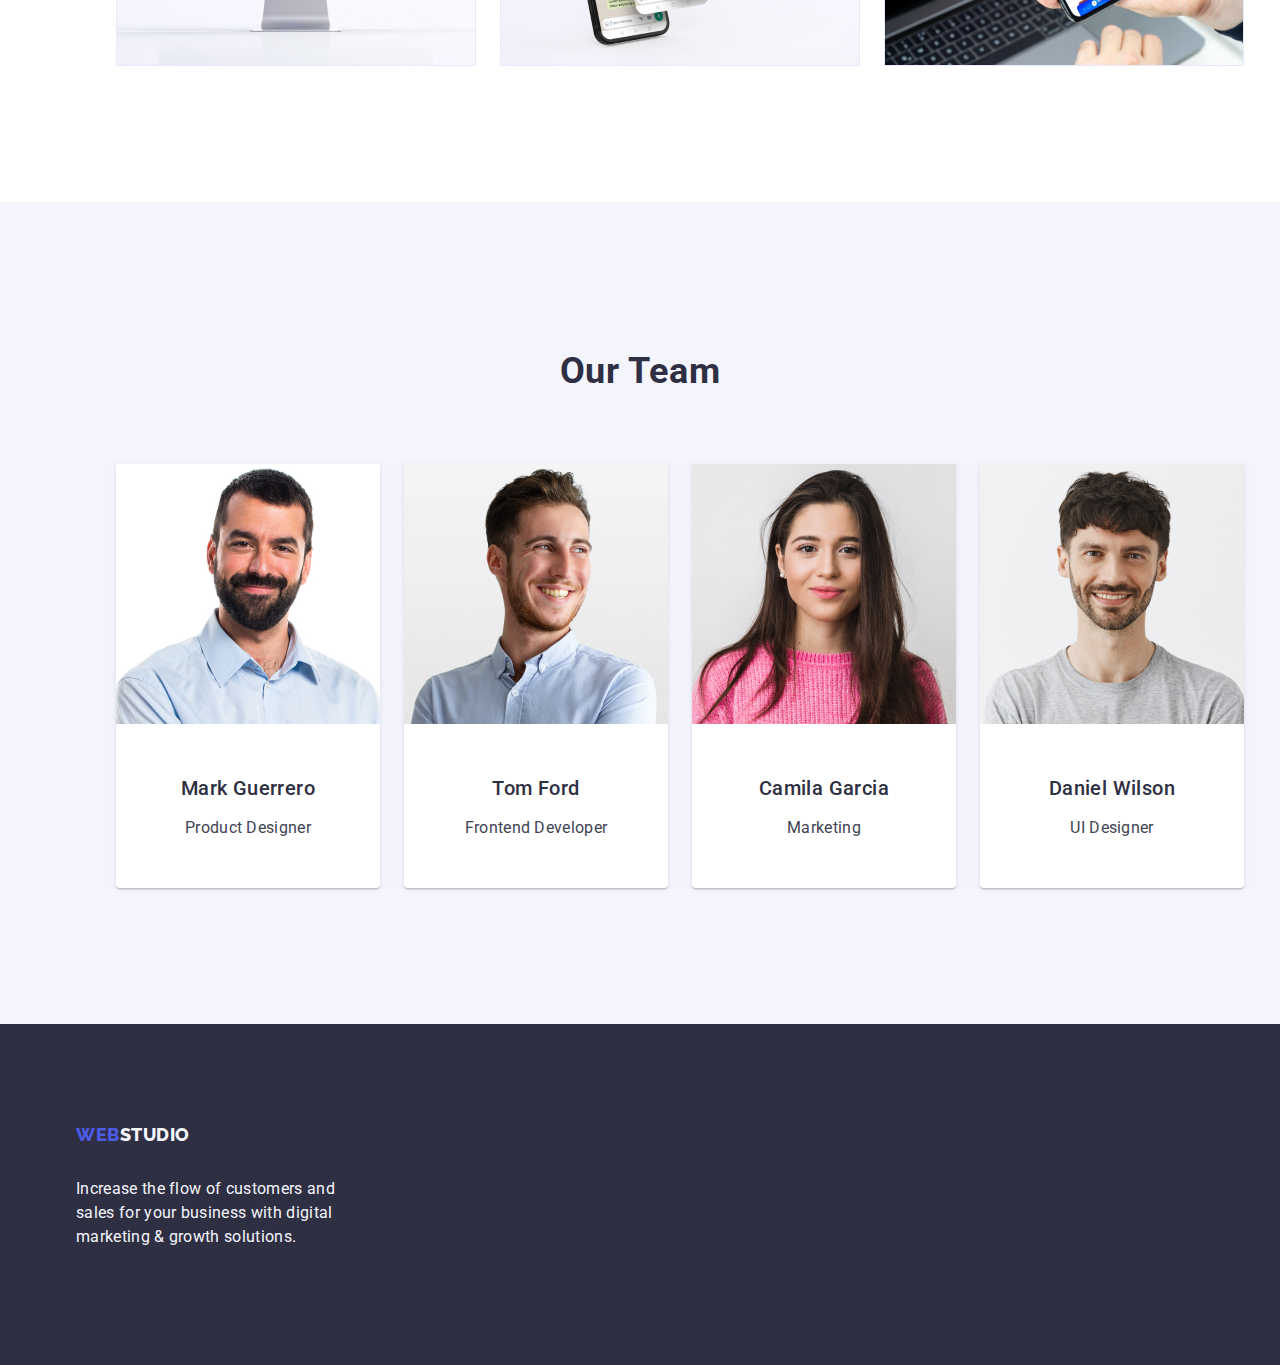
==== commit 5f3e1c85: "123" ====
--- a/index.html
+++ b/index.html
@@ -52,10 +52,10 @@
   <div class="div-sectitwo container">
   <h2 class="visually-hidden" hidden>Features</h2>
     <ul class="ul-sectiontwo list">
-        <li class="li-sectiontwoa"><h3 class="sectiontwo-h">Strategy</h3><p class="sectiontwo-p">Our goal is to identify the business problem to walk away with the perfect and creative solution.</p></li>
-        <li class="li-sectiontwoa"><h3 class="sectiontwo-h">Punctuality</h3><p class="sectiontwo-p">Bring the key message to the brand's audience for the best price within the shortest possible time.</p></li>
-        <li class="li-sectiontwoa"><h3 class="sectiontwo-h">Diligence</h3><p class="sectiontwo-p">Research and confirm brands that present the strongest digital growth opportunities and minimize risk.</p></li>
-        <li class="li-sectiontwoa"><h3 class="sectiontwo-h">Technologies</h3><p class="sectiontwo-p">Design practice focused on digital experiences. We bring forth a deep passion for problem-solving.</p></li>
+        <li class="lisectiontwo"><h3 class="sectiontwo-h">Strategy</h3><p class="sectiontwo-p">Our goal is to identify the business problem to walk away with the perfect and creative solution.</p></li>
+        <li class="lisectiontwo"><h3 class="sectiontwo-h">Punctuality</h3><p class="sectiontwo-p">Bring the key message to the brand's audience for the best price within the shortest possible time.</p></li>
+        <li class="lisectiontwo"><h3 class="sectiontwo-h">Diligence</h3><p class="sectiontwo-p">Research and confirm brands that present the strongest digital growth opportunities and minimize risk.</p></li>
+        <li class="lisectiontwo"><h3 class="sectiontwo-h">Technologies</h3><p class="sectiontwo-p">Design practice focused on digital experiences. We bring forth a deep passion for problem-solving.</p></li>
     </ul>
   </div>
 </section>
@@ -80,7 +80,7 @@
         <li class="sectionfour-li"><img src="./images/Camila.jpg" alt="its Camila Garcia" width="264" class="img"><div class="div-name"><h3 class="sectionfour-he">Camila Garcia</h3><p class="sectionfour-p">Marketing</p></div></li>
         <li class="sectionfour-li"><img src="./images/Danila.jpg" alt="its Daniel Wilson" width="264" class="img"><div class="div-name"><h3 class="sectionfour-he">Daniel Wilson</h3><p class="sectionfour-p">UI Designer</p></div></li>
     </ul>
-  <div>
+  </div>
 </section>
 </main>
 <footer class="footer">
--- a/css/styles.css
+++ b/css/styles.css
@@ -55,12 +55,6 @@
         padding-top: 24px;
         padding-bottom: 24px;
         gap: 40px;
-        
-        position: absolute;
-        width: 261px;
-        height: 24px;
-        left: 347px;
-        top: 24px;
         
     }
     .img{
@@ -136,8 +130,8 @@
         color: var(--color-title-h2-h3-darkbg);
         background-color: #FFFFFF;
         cursor: pointer;
+        padding: 24px 0; 
         flex-direction: row;
-        padding: 24px 0;
         text-decoration: none;
         list-style: none;
     }
@@ -149,6 +143,7 @@
         font-weight: 500;
         font-size: 16px;
         line-height: 24px;
+        
         letter-spacing: 0.02em;
         color: var(--color-title-h2-h3-darkbg);
         background-color: #FFFFFF;
@@ -166,7 +161,7 @@
         font-family: 'Roboto';
 font-style: normal;
 display: flex;
-gap: 40px;
+
     }
     .ul-adresa {
         display: flex;
@@ -296,20 +291,14 @@
     }
     
 
-    .li-sectiontwoa {
-        
-     flex-basis: calc((100% - 72px) / 4)
-
-
-
-
+    .lisectiontwo {
+        width: calc((100% - 72px) / 4);
     }
 
     .sectiontwo-h {
 
 
 /* Header 3 */
-
 font-family: 'Roboto';
 font-style: normal;
 font-weight: 500;
@@ -384,7 +373,7 @@
     }
     .sectionthree-lia {
        
-        width: calc((100% - 48px) / 3);
+        flex-basis: calc((100% - 3 * 16px) / 3);
 
 
     }
@@ -460,9 +449,10 @@
         padding: 32px 16px;
     }
     .sectionfour-li {
+        flex-basis: calc((100% - 72px) / 4);
         display: flex;
     flex-direction: column;
-    width: calc((100% - 72px) / 4);
+    
     background: #FFFFFF;
     box-shadow: 0px 1px 6px rgba(46, 47, 66, 0.08), 0px 1px 1px rgba(46, 47, 66, 0.16), 0px 2px 1px rgba(46, 47, 66, 0.08);
     border-radius: 0px 0px 4px 4px;
@@ -509,9 +499,9 @@
         font-size: 18px;
       
         /* identical to box height, or 117% */
+        
+        margin-bottom: 16px;
         display: inline-block;
-        margin-bottom: 16px;
-        display: flex;
         align-items: center;
         letter-spacing: 0.03em;
         line-height: 1.17;
@@ -537,7 +527,7 @@
 
 /* identical to box height, or 117% */
 
-display: flex;
+display: inline-block;
 align-items: center;
 letter-spacing: 0.03em;
 text-transform: uppercase;
@@ -569,6 +559,17 @@
 color: var(--color-resst);
 
 }
+.port-divhead{
+    display: flex;
+}
+.container{
+    width: 1158px;
+    margin: 0 auto;
+    padding: 0 15px;
+}
+.port-section{
+    padding: 96px 0 120px;
+}
 .port-main {
     list-style: none;
     text-decoration: none;
@@ -577,12 +578,16 @@
     
     list-style: none;
     text-decoration: none;
-
-
+    display: flex;
+    justify-content: center;
+    gap: 24px;
+    margin-bottom: 72px;
+    
 }
 .port-mainli {
     list-style: none;
     text-decoration: none;
+    
 
 }
 .button-text{
@@ -607,6 +612,7 @@
 .button-linkp{
 
     box-sizing: border-box;
+    padding: 12px 24px;
     display: flex;
     flex-direction: row;
     justify-content: center;
@@ -627,18 +633,28 @@
 .button-linkp:focus,
 .button-linkp:hover{
     color:#FFFFFF;
+    border: 1px solid transparent;
     background-color: #404BBF;
 }
 .port-section {
    
+}
+.a-div{
+    padding: 32px 16px;
+    border: 1px solid #e7e9fc;
+    border-top: none;
 }
 .port-sectionul {
     list-style: none;
 text-decoration: none;
+display: flex;
+flex-wrap: wrap; 
+column-gap: 24px;
+row-gap: 48px;
 }
 .port-sectionlia {
     box-sizing: border-box;
-
+    width: calc((100% - 48px) / 3); 
 
 
 /* WHITE
@@ -798,9 +814,10 @@
     line-height: 1.2;
     letter-spacing: 0.02em;
     color:var(--color-title-h2-h3-darkbg);
-
+    margin-bottom: 8px
 }
 .titlep {
+    
      font-size: 16px;
     line-height: 1.5;
     letter-spacing: 0.02em;
